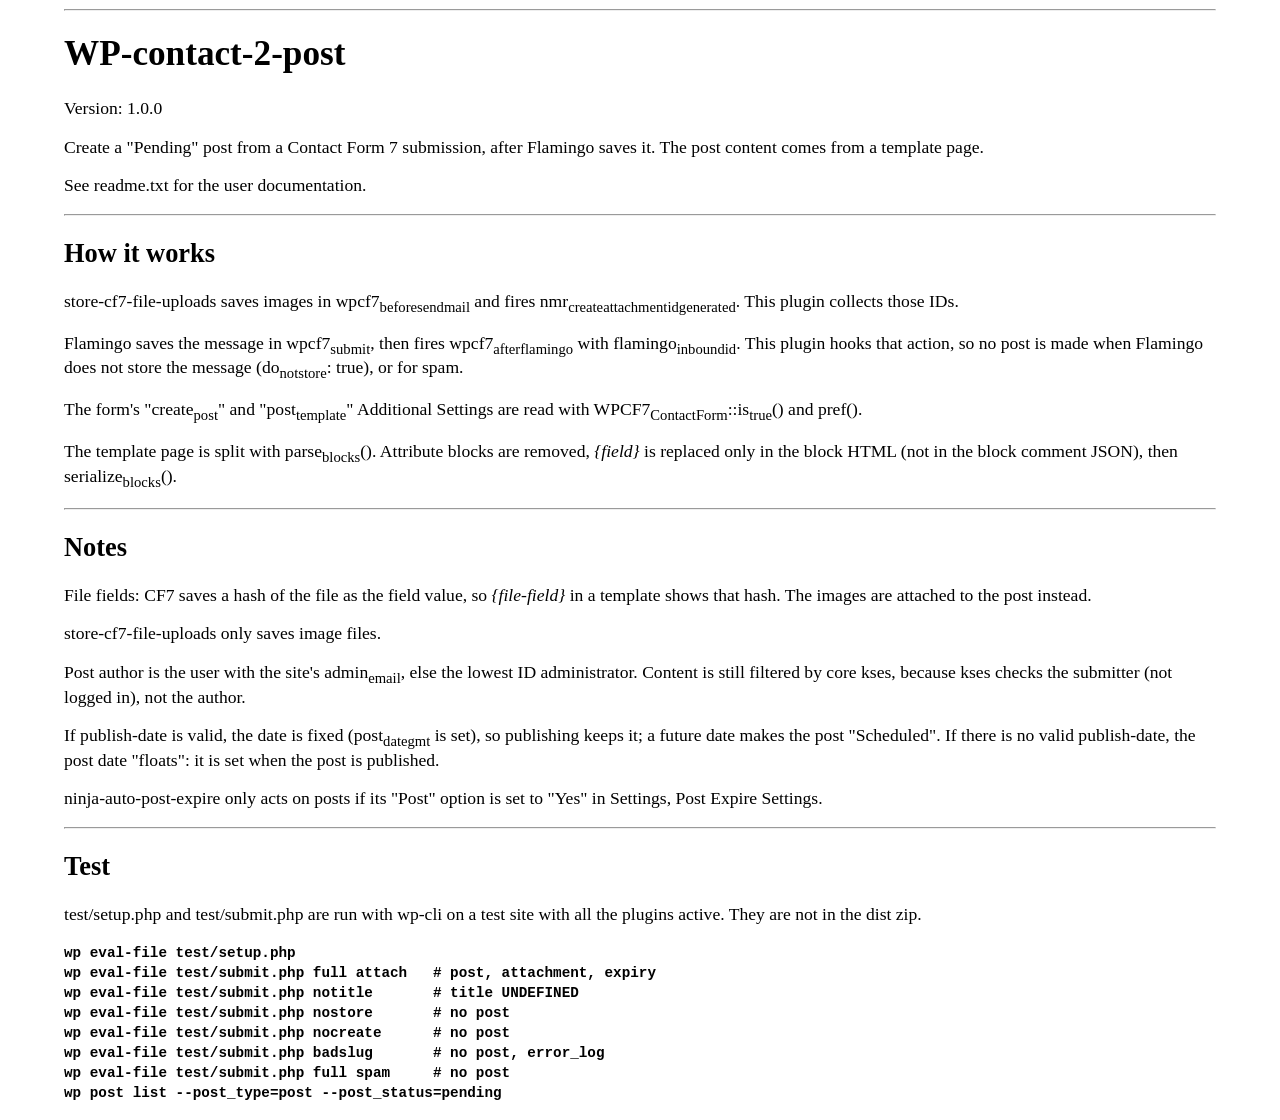
==== README.html @ 131827a5 "Updated" ====
<!DOCTYPE html>
<html xmlns="http://www.w3.org/1999/xhtml">
<head>
  <meta http-equiv="Content-Type"
        content="text/html; charset=utf-8" />
  <title>make-core</title>
  <style type="text/css">

  body {
    margin-left: 5%;
    margin-right: 5%;
    font-family: Times, serif;
    font-size: 110%;
  }

  h1, h2, h3, h4, h5, h6, p {
    font-family: Times, serif;
  }

  dt {
    font-weight: bold
  }

  pre {
    font-family: Courier New, monospace;
    font-size: 100%;
    font-weight: bold
  }

  ins {
    color: green;
  }

  del {
    color: red;
  }

  dt {
    font-weight: bold
  }

  p.red {
    color: red;
  }

  span.red {
    color: red;
  }

  div.red {
    color: red;
  }

  blockquote {
    margin-left: 5%;
    margin-right: 5%;
    font-family: Times, serif;
    font-style: italic;
    text-align: left;
    text-indent: 0px;
  }

  </style>
</head>
<body>
  <hr />
  <h1 id="wp-contact-2-post">WP-contact-2-post</h1>
  <p>Version: 1.0.0</p>
  <p>Create a "Pending" post from a Contact Form 7 submission, after Flamingo
  saves it. The post content comes from a template page.</p>
  <p>See readme.txt for the user documentation.</p>
  <hr />
  <h2 id="how-it-works">How it works</h2>
  <p>store-cf7-file-uploads saves images in wpcf7<sub>beforesendmail</sub>
  and fires nmr<sub>createattachmentidgenerated</sub>. This plugin collects
  those IDs.</p>
  <p>Flamingo saves the message in wpcf7<sub>submit</sub>, then fires
  wpcf7<sub>afterflamingo</sub> with flamingo<sub>inboundid</sub>. This
  plugin hooks that action, so no post is made when Flamingo does not store
  the message (do<sub>notstore</sub>: true), or for spam.</p>
  <p>The form's "create<sub>post</sub>" and "post<sub>template</sub>"
  Additional Settings are read with
  WPCF7<sub>ContactForm</sub>::is<sub>true</sub>() and pref().</p>
  <p>The template page is split with parse<sub>blocks</sub>(). Attribute
  blocks are removed, <cite>{field}</cite> is replaced only in the block HTML
  (not in the block comment JSON), then serialize<sub>blocks</sub>().</p>
  <hr />
  <h2 id="notes">Notes</h2>
  <p>File fields: CF7 saves a hash of the file as the field value, so
  <cite>{file-field}</cite> in a template shows that hash. The images are
  attached to the post instead.</p>
  <p>store-cf7-file-uploads only saves image files.</p>
  <p>Post author is the user with the site's admin<sub>email</sub>, else the
  lowest ID administrator. Content is still filtered by core kses, because
  kses checks the submitter (not logged in), not the author.</p>
  <p>If publish-date is valid, the date is fixed (post<sub>dategmt</sub> is
  set), so publishing keeps it; a future date makes the post "Scheduled". If
  there is no valid publish-date, the post date "floats": it is set when the
  post is published.</p>
  <p>ninja-auto-post-expire only acts on posts if its "Post" option is set to
  "Yes" in Settings, Post Expire Settings.</p>
  <hr />
  <h2 id="test">Test</h2>
  <p>test/setup.php and test/submit.php are run with wp-cli on a test site
  with all the plugins active. They are not in the dist zip.</p>
  <div class="sourceCode"
       id="cb1">
    <pre class="sourceCode bash"><code class="sourceCode bash"><span id=
    "cb1-1"><a href="#cb1-1"
   aria-hidden="true"></a><span class=
   "ex">wp</span> eval-file test/setup.php</span>
<span id="cb1-2"><a href="#cb1-2"
   aria-hidden="true"></a><span class=
   "ex">wp</span> eval-file test/submit.php full attach   # post, attachment, expiry</span>
<span id="cb1-3"><a href="#cb1-3"
   aria-hidden="true"></a><span class=
   "ex">wp</span> eval-file test/submit.php notitle       # title UNDEFINED</span>
<span id="cb1-4"><a href="#cb1-4"
   aria-hidden="true"></a><span class=
   "ex">wp</span> eval-file test/submit.php nostore       # no post</span>
<span id="cb1-5"><a href="#cb1-5"
   aria-hidden="true"></a><span class=
   "ex">wp</span> eval-file test/submit.php nocreate      # no post</span>
<span id="cb1-6"><a href="#cb1-6"
   aria-hidden="true"></a><span class=
   "ex">wp</span> eval-file test/submit.php badslug       # no post, error_log</span>
<span id="cb1-7"><a href="#cb1-7"
   aria-hidden="true"></a><span class=
   "ex">wp</span> eval-file test/submit.php full spam     # no post</span>
<span id="cb1-8"><a href="#cb1-8"
   aria-hidden="true"></a><span class=
   "ex">wp</span> post list --post_type=post --post_status=pending</span></code></pre>
  </div>
</body>
</html>
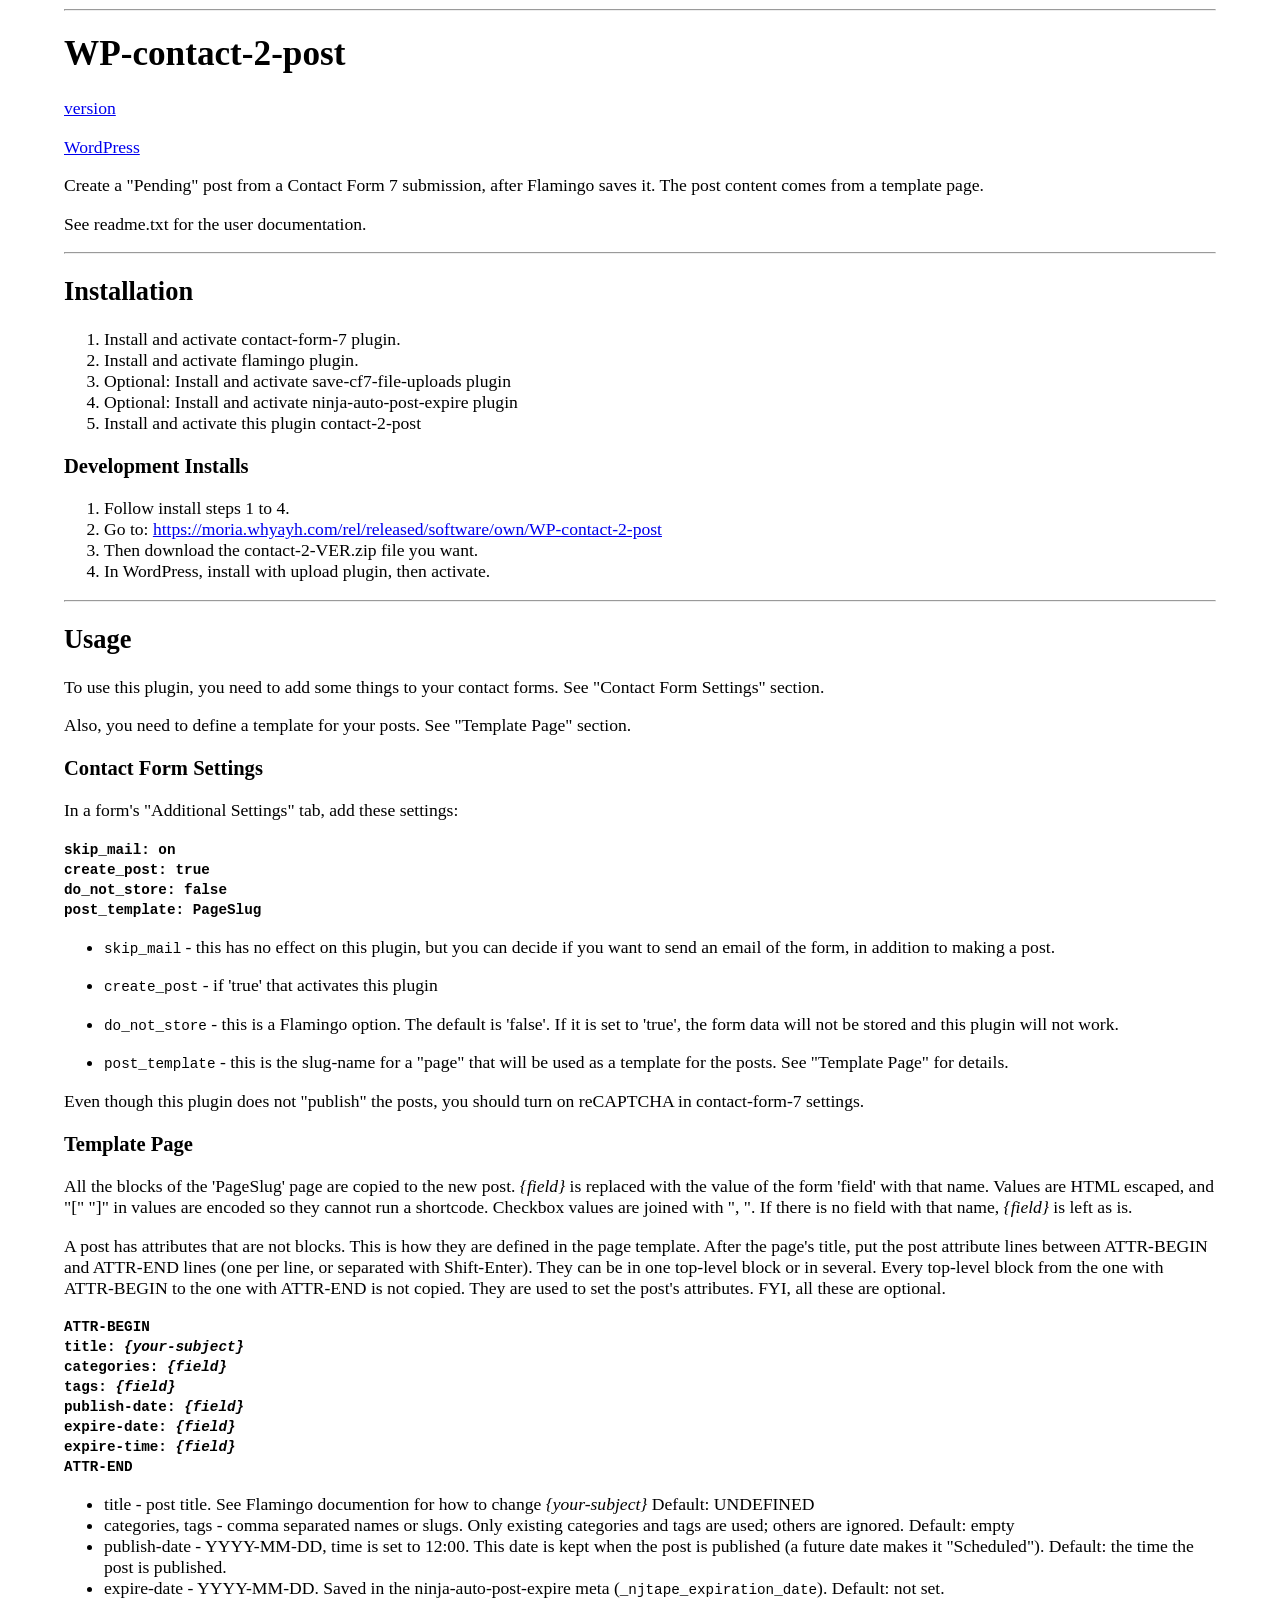
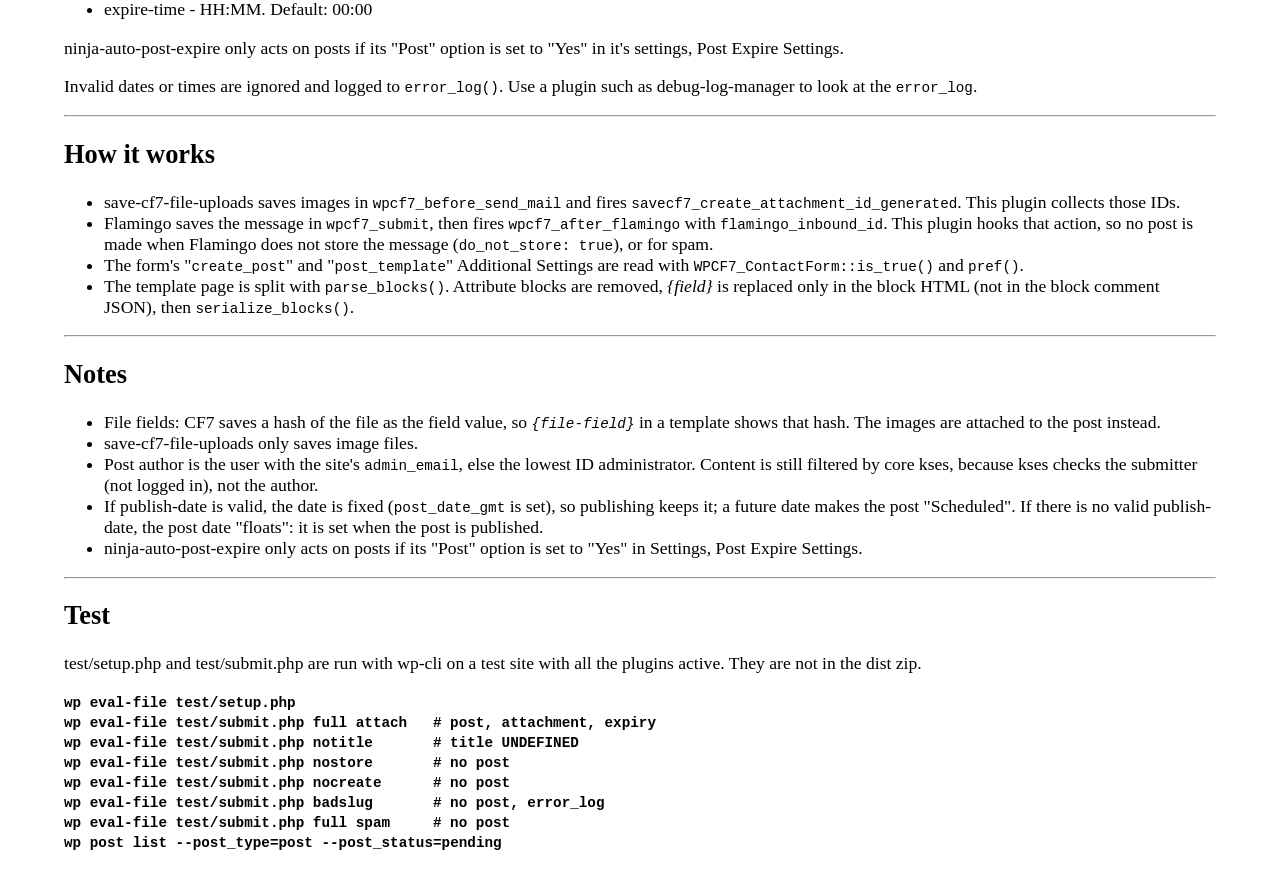
==== commit ff5ceaab: "Updated" ====
--- a/README.html
+++ b/README.html
@@ -65,71 +65,195 @@
 <body>
   <hr />
   <h1 id="wp-contact-2-post">WP-contact-2-post</h1>
-  <p>Version: 1.0.0</p>
+  <p><a href=
+  "https://img.shields.io/badge/version-1.0.1-orange.svg">version</a></p>
+  <p><a href=
+  "https://img.shields.io/badge/WordPress-Compatible-blue.svg">WordPress</a></p>
   <p>Create a "Pending" post from a Contact Form 7 submission, after Flamingo
   saves it. The post content comes from a template page.</p>
   <p>See readme.txt for the user documentation.</p>
   <hr />
+  <h2 id="installation">Installation</h2>
+  <ol>
+    <li>Install and activate contact-form-7 plugin.</li>
+    <li>Install and activate flamingo plugin.</li>
+    <li>Optional: Install and activate save-cf7-file-uploads plugin</li>
+    <li>Optional: Install and activate ninja-auto-post-expire plugin</li>
+    <li>Install and activate this plugin contact-2-post</li>
+  </ol>
+  <h3 id="development-installs">Development Installs</h3>
+  <ol>
+    <li>Follow install steps 1 to 4.</li>
+    <li>Go to: <a href=
+    "https://moria.whyayh.com/rel/released/software/own/WP-contact-2-post">https://moria.whyayh.com/rel/released/software/own/WP-contact-2-post</a>
+    </li>
+    <li>Then download the contact-2-VER.zip file you want.</li>
+    <li>In WordPress, install with upload plugin, then activate.</li>
+  </ol>
+  <hr />
+  <h2 id="usage">Usage</h2>
+  <p>To use this plugin, you need to add some things to your contact forms.
+  See "Contact Form Settings" section.</p>
+  <p>Also, you need to define a template for your posts. See "Template Page"
+  section.</p>
+  <h3 id="contact-form-settings">Contact Form Settings</h3>
+  <p>In a form's "Additional Settings" tab, add these settings:</p>
+  <pre class="example"><code>skip_mail: on
+create_post: true
+do_not_store: false
+post_template: PageSlug
+</code></pre>
+  <ul>
+    <li>
+      <p><code class="verbatim">skip_mail</code> - this has no effect on this
+      plugin, but you can decide if you want to send an email of the form, in
+      addition to making a post.</p>
+    </li>
+    <li>
+      <p><code class="verbatim">create_post</code> - if 'true' that activates
+      this plugin</p>
+    </li>
+    <li>
+      <p><code class="verbatim">do_not_store</code> - this is a Flamingo
+      option. The default is 'false'. If it is set to 'true', the form data
+      will not be stored and this plugin will not work.</p>
+    </li>
+    <li>
+      <p><code class="verbatim">post_template</code> - this is the slug-name
+      for a "page" that will be used as a template for the posts. See
+      "Template Page" for details.</p>
+    </li>
+  </ul>
+  <p>Even though this plugin does not "publish" the posts, you should turn on
+  reCAPTCHA in contact-form-7 settings.</p>
+  <h3 id="template-page">Template Page</h3>
+  <p>All the blocks of the 'PageSlug' page are copied to the new post.
+  <cite>{field}</cite> is replaced with the value of the form 'field' with
+  that name. Values are HTML escaped, and "[" "]" in values are encoded so
+  they cannot run a shortcode. Checkbox values are joined with ", ". If there
+  is no field with that name, <cite>{field}</cite> is left as is.</p>
+  <p>A post has attributes that are not blocks. This is how they are defined
+  in the page template. After the page's title, put the post attribute lines
+  between ATTR-BEGIN and ATTR-END lines (one per line, or separated with
+  Shift-Enter). They can be in one top-level block or in several. Every
+  top-level block from the one with ATTR-BEGIN to the one with ATTR-END is
+  not copied. They are used to set the post's attributes. FYI, all these are
+  optional.</p>
+  <pre class="example"><code>ATTR-BEGIN
+title: <cite>{your-subject}</cite>
+categories: <cite>{field}</cite>
+tags: <cite>{field}</cite>
+publish-date: <cite>{field}</cite>
+expire-date: <cite>{field}</cite>
+expire-time: <cite>{field}</cite>
+ATTR-END
+</code></pre>
+  <ul>
+    <li>title - post title. See Flamingo documention for how to change
+    <cite>{your-subject}</cite> Default: UNDEFINED</li>
+    <li>categories, tags - comma separated names or slugs. Only existing
+    categories and tags are used; others are ignored. Default: empty</li>
+    <li>publish-date - YYYY-MM-DD, time is set to 12:00. This date is kept
+    when the post is published (a future date makes it "Scheduled"). Default:
+    the time the post is published.</li>
+    <li>expire-date - YYYY-MM-DD. Saved in the ninja-auto-post-expire meta
+    (<code class="verbatim">_njtape_expiration_date</code>). Default: not
+    set.</li>
+    <li>expire-time - HH:MM. Default: 00:00</li>
+  </ul>
+  <p>ninja-auto-post-expire only acts on posts if its "Post" option is set to
+  "Yes" in it's settings, Post Expire Settings.</p>
+  <p>Invalid dates or times are ignored and logged to <code class=
+  "verbatim">error_log()</code>. Use a plugin such as debug-log-manager to
+  look at the <code class="verbatim">error_log</code>.</p>
+  <hr />
   <h2 id="how-it-works">How it works</h2>
-  <p>store-cf7-file-uploads saves images in wpcf7<sub>beforesendmail</sub>
-  and fires nmr<sub>createattachmentidgenerated</sub>. This plugin collects
-  those IDs.</p>
-  <p>Flamingo saves the message in wpcf7<sub>submit</sub>, then fires
-  wpcf7<sub>afterflamingo</sub> with flamingo<sub>inboundid</sub>. This
-  plugin hooks that action, so no post is made when Flamingo does not store
-  the message (do<sub>notstore</sub>: true), or for spam.</p>
-  <p>The form's "create<sub>post</sub>" and "post<sub>template</sub>"
-  Additional Settings are read with
-  WPCF7<sub>ContactForm</sub>::is<sub>true</sub>() and pref().</p>
-  <p>The template page is split with parse<sub>blocks</sub>(). Attribute
-  blocks are removed, <cite>{field}</cite> is replaced only in the block HTML
-  (not in the block comment JSON), then serialize<sub>blocks</sub>().</p>
+  <ul>
+    <li>save-cf7-file-uploads saves images in <code class=
+    "verbatim">wpcf7_before_send_mail</code> and fires <code class=
+    "verbatim">savecf7_create_attachment_id_generated</code>. This plugin
+    collects those IDs.</li>
+    <li>Flamingo saves the message in <code class=
+    "verbatim">wpcf7_submit</code>, then fires <code class=
+    "verbatim">wpcf7_after_flamingo</code> with <code class=
+    "verbatim">flamingo_inbound_id</code>. This plugin hooks that action, so
+    no post is made when Flamingo does not store the message (<code class=
+    "verbatim">do_not_store: true</code>), or for spam.</li>
+    <li>The form's "<code class="verbatim">create_post</code>" and
+    "<code class="verbatim">post_template</code>" Additional Settings are
+    read with <code class="verbatim">WPCF7_ContactForm::is_true()</code> and
+    <code class="verbatim">pref()</code>.</li>
+    <li>The template page is split with <code class=
+    "verbatim">parse_blocks()</code>. Attribute blocks are removed,
+    <cite>{field}</cite> is replaced only in the block HTML (not in the block
+    comment JSON), then <code class=
+    "verbatim">serialize_blocks()</code>.</li>
+  </ul>
   <hr />
   <h2 id="notes">Notes</h2>
-  <p>File fields: CF7 saves a hash of the file as the field value, so
-  <cite>{file-field}</cite> in a template shows that hash. The images are
-  attached to the post instead.</p>
-  <p>store-cf7-file-uploads only saves image files.</p>
-  <p>Post author is the user with the site's admin<sub>email</sub>, else the
-  lowest ID administrator. Content is still filtered by core kses, because
-  kses checks the submitter (not logged in), not the author.</p>
-  <p>If publish-date is valid, the date is fixed (post<sub>dategmt</sub> is
-  set), so publishing keeps it; a future date makes the post "Scheduled". If
-  there is no valid publish-date, the post date "floats": it is set when the
-  post is published.</p>
-  <p>ninja-auto-post-expire only acts on posts if its "Post" option is set to
-  "Yes" in Settings, Post Expire Settings.</p>
+  <ul>
+    <li>File fields: CF7 saves a hash of the file as the field value, so
+    <code class="verbatim"><cite>{file-field}</cite></code> in a template
+    shows that hash. The images are attached to the post instead.</li>
+    <li>save-cf7-file-uploads only saves image files.</li>
+    <li>Post author is the user with the site's <code class=
+    "verbatim">admin_email</code>, else the lowest ID administrator. Content
+    is still filtered by core kses, because kses checks the submitter (not
+    logged in), not the author.</li>
+    <li>If publish-date is valid, the date is fixed (<code class=
+    "verbatim">post_date_gmt</code> is set), so publishing keeps it; a future
+    date makes the post "Scheduled". If there is no valid publish-date, the
+    post date "floats": it is set when the post is published.</li>
+    <li>ninja-auto-post-expire only acts on posts if its "Post" option is set
+    to "Yes" in Settings, Post Expire Settings.</li>
+  </ul>
   <hr />
   <h2 id="test">Test</h2>
   <p>test/setup.php and test/submit.php are run with wp-cli on a test site
   with all the plugins active. They are not in the dist zip.</p>
   <div class="sourceCode"
-       id="cb1">
+       id="cb3">
     <pre class="sourceCode bash"><code class="sourceCode bash"><span id=
-    "cb1-1"><a href="#cb1-1"
-   aria-hidden="true"></a><span class=
+    "cb3-1"><a href="#cb3-1"
+   aria-hidden="true"
+   tabindex="-1"></a><span class=
    "ex">wp</span> eval-file test/setup.php</span>
-<span id="cb1-2"><a href="#cb1-2"
-   aria-hidden="true"></a><span class=
-   "ex">wp</span> eval-file test/submit.php full attach   # post, attachment, expiry</span>
-<span id="cb1-3"><a href="#cb1-3"
-   aria-hidden="true"></a><span class=
-   "ex">wp</span> eval-file test/submit.php notitle       # title UNDEFINED</span>
-<span id="cb1-4"><a href="#cb1-4"
-   aria-hidden="true"></a><span class=
-   "ex">wp</span> eval-file test/submit.php nostore       # no post</span>
-<span id="cb1-5"><a href="#cb1-5"
-   aria-hidden="true"></a><span class=
-   "ex">wp</span> eval-file test/submit.php nocreate      # no post</span>
-<span id="cb1-6"><a href="#cb1-6"
-   aria-hidden="true"></a><span class=
-   "ex">wp</span> eval-file test/submit.php badslug       # no post, error_log</span>
-<span id="cb1-7"><a href="#cb1-7"
-   aria-hidden="true"></a><span class=
-   "ex">wp</span> eval-file test/submit.php full spam     # no post</span>
-<span id="cb1-8"><a href="#cb1-8"
-   aria-hidden="true"></a><span class=
-   "ex">wp</span> post list --post_type=post --post_status=pending</span></code></pre>
+<span id="cb3-2"><a href="#cb3-2"
+   aria-hidden="true"
+   tabindex="-1"></a><span class=
+   "ex">wp</span> eval-file test/submit.php full attach   <span class=
+   "co"># post, attachment, expiry</span></span>
+<span id="cb3-3"><a href="#cb3-3"
+   aria-hidden="true"
+   tabindex="-1"></a><span class=
+   "ex">wp</span> eval-file test/submit.php notitle       <span class=
+   "co"># title UNDEFINED</span></span>
+<span id="cb3-4"><a href="#cb3-4"
+   aria-hidden="true"
+   tabindex="-1"></a><span class=
+   "ex">wp</span> eval-file test/submit.php nostore       <span class=
+   "co"># no post</span></span>
+<span id="cb3-5"><a href="#cb3-5"
+   aria-hidden="true"
+   tabindex="-1"></a><span class=
+   "ex">wp</span> eval-file test/submit.php nocreate      <span class=
+   "co"># no post</span></span>
+<span id="cb3-6"><a href="#cb3-6"
+   aria-hidden="true"
+   tabindex="-1"></a><span class=
+   "ex">wp</span> eval-file test/submit.php badslug       <span class=
+   "co"># no post, error_log</span></span>
+<span id="cb3-7"><a href="#cb3-7"
+   aria-hidden="true"
+   tabindex="-1"></a><span class=
+   "ex">wp</span> eval-file test/submit.php full spam     <span class=
+   "co"># no post</span></span>
+<span id="cb3-8"><a href="#cb3-8"
+   aria-hidden="true"
+   tabindex="-1"></a><span class="ex">wp</span> post list <span class=
+   "at">--post_type</span><span class="op">=</span>post <span class=
+   "at">--post_status</span><span class=
+   "op">=</span>pending</span></code></pre>
   </div>
 </body>
 </html>
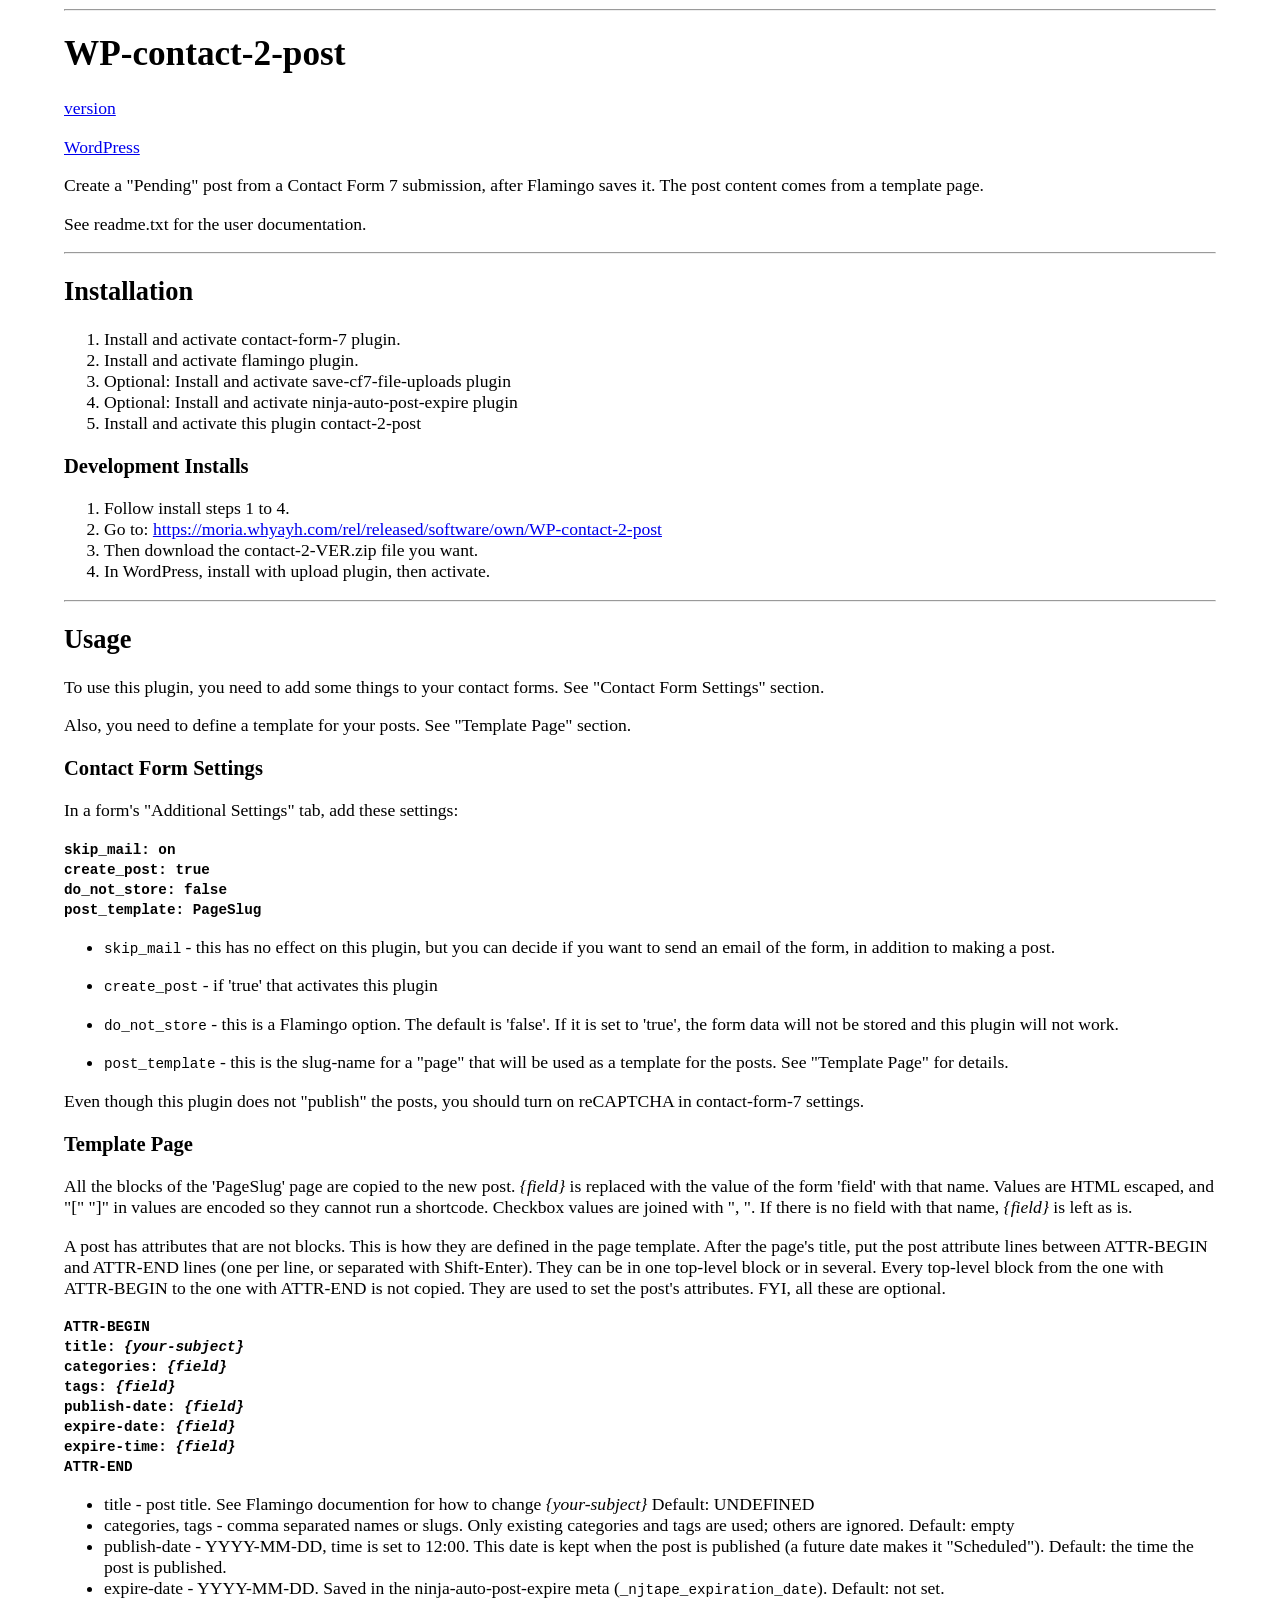
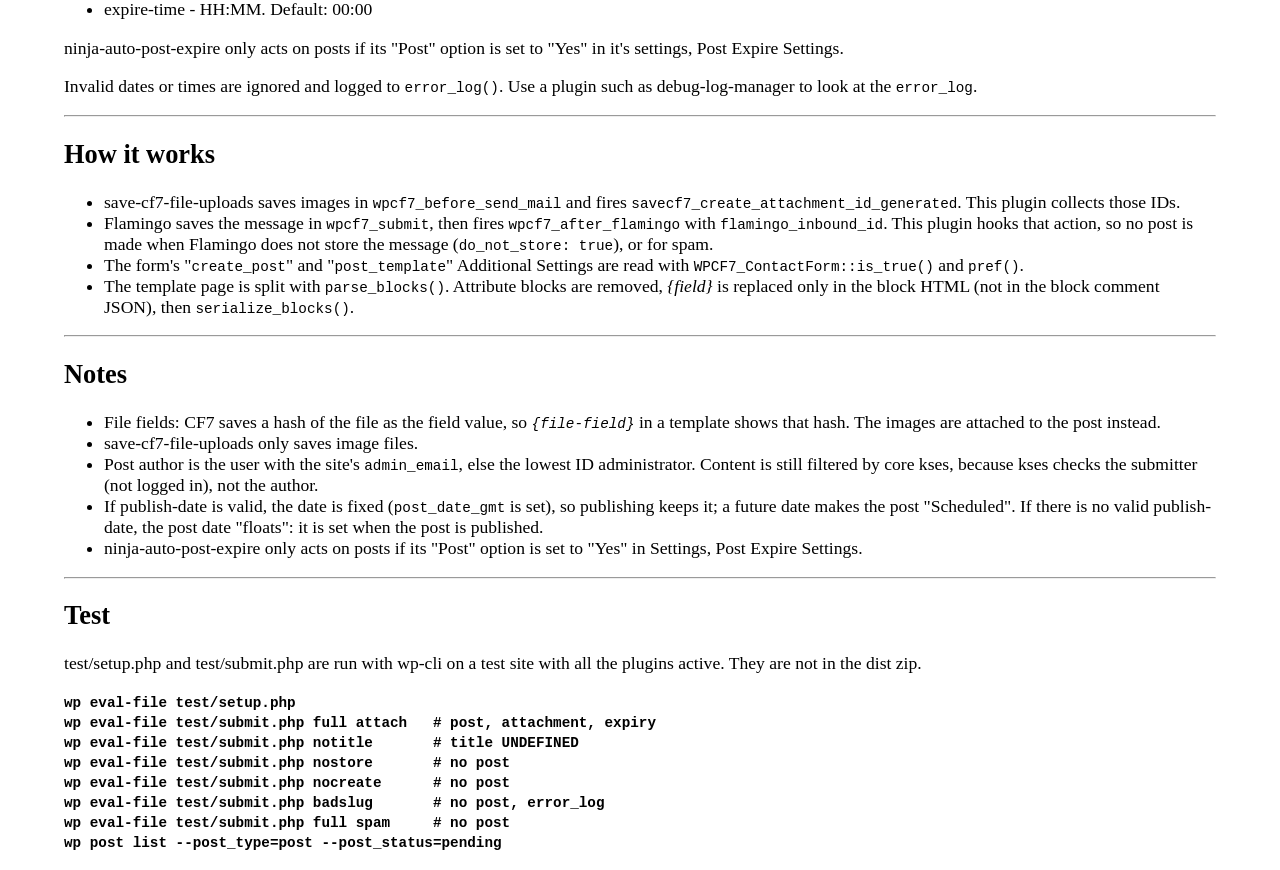
==== commit 0e9d60d8: "Updated" ====
--- a/README.html
+++ b/README.html
@@ -105,23 +105,22 @@
 </code></pre>
   <ul>
     <li>
-      <p><code class="verbatim">skip_mail</code> - this has no effect on this
-      plugin, but you can decide if you want to send an email of the form, in
-      addition to making a post.</p>
-    </li>
-    <li>
-      <p><code class="verbatim">create_post</code> - if 'true' that activates
-      this plugin</p>
-    </li>
-    <li>
-      <p><code class="verbatim">do_not_store</code> - this is a Flamingo
-      option. The default is 'false'. If it is set to 'true', the form data
-      will not be stored and this plugin will not work.</p>
-    </li>
-    <li>
-      <p><code class="verbatim">post_template</code> - this is the slug-name
-      for a "page" that will be used as a template for the posts. See
-      "Template Page" for details.</p>
+      <p><code>skip_mail</code> - this has no effect on this plugin, but you
+      can decide if you want to send an email of the form, in addition to
+      making a post.</p>
+    </li>
+    <li>
+      <p><code>create_post</code> - if 'true' that activates this plugin</p>
+    </li>
+    <li>
+      <p><code>do_not_store</code> - this is a Flamingo option. The default
+      is 'false'. If it is set to 'true', the form data will not be stored
+      and this plugin will not work.</p>
+    </li>
+    <li>
+      <p><code>post_template</code> - this is the slug-name for a "page" that
+      will be used as a template for the posts. See "Template Page" for
+      details.</p>
     </li>
   </ul>
   <p>Even though this plugin does not "publish" the posts, you should turn on
@@ -157,51 +156,45 @@
     when the post is published (a future date makes it "Scheduled"). Default:
     the time the post is published.</li>
     <li>expire-date - YYYY-MM-DD. Saved in the ninja-auto-post-expire meta
-    (<code class="verbatim">_njtape_expiration_date</code>). Default: not
-    set.</li>
+    (<code>_njtape_expiration_date</code>). Default: not set.</li>
     <li>expire-time - HH:MM. Default: 00:00</li>
   </ul>
   <p>ninja-auto-post-expire only acts on posts if its "Post" option is set to
   "Yes" in it's settings, Post Expire Settings.</p>
-  <p>Invalid dates or times are ignored and logged to <code class=
-  "verbatim">error_log()</code>. Use a plugin such as debug-log-manager to
-  look at the <code class="verbatim">error_log</code>.</p>
+  <p>Invalid dates or times are ignored and logged to
+  <code>error_log()</code>. Use a plugin such as debug-log-manager to look at
+  the <code>error_log</code>.</p>
   <hr />
   <h2 id="how-it-works">How it works</h2>
   <ul>
-    <li>save-cf7-file-uploads saves images in <code class=
-    "verbatim">wpcf7_before_send_mail</code> and fires <code class=
-    "verbatim">savecf7_create_attachment_id_generated</code>. This plugin
-    collects those IDs.</li>
-    <li>Flamingo saves the message in <code class=
-    "verbatim">wpcf7_submit</code>, then fires <code class=
-    "verbatim">wpcf7_after_flamingo</code> with <code class=
-    "verbatim">flamingo_inbound_id</code>. This plugin hooks that action, so
-    no post is made when Flamingo does not store the message (<code class=
-    "verbatim">do_not_store: true</code>), or for spam.</li>
-    <li>The form's "<code class="verbatim">create_post</code>" and
-    "<code class="verbatim">post_template</code>" Additional Settings are
-    read with <code class="verbatim">WPCF7_ContactForm::is_true()</code> and
-    <code class="verbatim">pref()</code>.</li>
-    <li>The template page is split with <code class=
-    "verbatim">parse_blocks()</code>. Attribute blocks are removed,
-    <cite>{field}</cite> is replaced only in the block HTML (not in the block
-    comment JSON), then <code class=
-    "verbatim">serialize_blocks()</code>.</li>
+    <li>save-cf7-file-uploads saves images in
+    <code>wpcf7_before_send_mail</code> and fires
+    <code>savecf7_create_attachment_id_generated</code>. This plugin collects
+    those IDs.</li>
+    <li>Flamingo saves the message in <code>wpcf7_submit</code>, then fires
+    <code>wpcf7_after_flamingo</code> with <code>flamingo_inbound_id</code>.
+    This plugin hooks that action, so no post is made when Flamingo does not
+    store the message (<code>do_not_store: true</code>), or for spam.</li>
+    <li>The form's "<code>create_post</code>" and
+    "<code>post_template</code>" Additional Settings are read with
+    <code>WPCF7_ContactForm::is_true()</code> and <code>pref()</code>.</li>
+    <li>The template page is split with <code>parse_blocks()</code>.
+    Attribute blocks are removed, <cite>{field}</cite> is replaced only in
+    the block HTML (not in the block comment JSON), then
+    <code>serialize_blocks()</code>.</li>
   </ul>
   <hr />
   <h2 id="notes">Notes</h2>
   <ul>
     <li>File fields: CF7 saves a hash of the file as the field value, so
-    <code class="verbatim"><cite>{file-field}</cite></code> in a template
-    shows that hash. The images are attached to the post instead.</li>
+    <code><cite>{file-field}</cite></code> in a template shows that hash. The
+    images are attached to the post instead.</li>
     <li>save-cf7-file-uploads only saves image files.</li>
-    <li>Post author is the user with the site's <code class=
-    "verbatim">admin_email</code>, else the lowest ID administrator. Content
-    is still filtered by core kses, because kses checks the submitter (not
-    logged in), not the author.</li>
-    <li>If publish-date is valid, the date is fixed (<code class=
-    "verbatim">post_date_gmt</code> is set), so publishing keeps it; a future
+    <li>Post author is the user with the site's <code>admin_email</code>,
+    else the lowest ID administrator. Content is still filtered by core kses,
+    because kses checks the submitter (not logged in), not the author.</li>
+    <li>If publish-date is valid, the date is fixed
+    (<code>post_date_gmt</code> is set), so publishing keeps it; a future
     date makes the post "Scheduled". If there is no valid publish-date, the
     post date "floats": it is set when the post is published.</li>
     <li>ninja-auto-post-expire only acts on posts if its "Post" option is set
@@ -215,45 +208,29 @@
        id="cb3">
     <pre class="sourceCode bash"><code class="sourceCode bash"><span id=
     "cb3-1"><a href="#cb3-1"
-   aria-hidden="true"
-   tabindex="-1"></a><span class=
+   aria-hidden="true"></a><span class=
    "ex">wp</span> eval-file test/setup.php</span>
 <span id="cb3-2"><a href="#cb3-2"
-   aria-hidden="true"
-   tabindex="-1"></a><span class=
-   "ex">wp</span> eval-file test/submit.php full attach   <span class=
-   "co"># post, attachment, expiry</span></span>
+   aria-hidden="true"></a><span class=
+   "ex">wp</span> eval-file test/submit.php full attach   # post, attachment, expiry</span>
 <span id="cb3-3"><a href="#cb3-3"
-   aria-hidden="true"
-   tabindex="-1"></a><span class=
-   "ex">wp</span> eval-file test/submit.php notitle       <span class=
-   "co"># title UNDEFINED</span></span>
+   aria-hidden="true"></a><span class=
+   "ex">wp</span> eval-file test/submit.php notitle       # title UNDEFINED</span>
 <span id="cb3-4"><a href="#cb3-4"
-   aria-hidden="true"
-   tabindex="-1"></a><span class=
-   "ex">wp</span> eval-file test/submit.php nostore       <span class=
-   "co"># no post</span></span>
+   aria-hidden="true"></a><span class=
+   "ex">wp</span> eval-file test/submit.php nostore       # no post</span>
 <span id="cb3-5"><a href="#cb3-5"
-   aria-hidden="true"
-   tabindex="-1"></a><span class=
-   "ex">wp</span> eval-file test/submit.php nocreate      <span class=
-   "co"># no post</span></span>
+   aria-hidden="true"></a><span class=
+   "ex">wp</span> eval-file test/submit.php nocreate      # no post</span>
 <span id="cb3-6"><a href="#cb3-6"
-   aria-hidden="true"
-   tabindex="-1"></a><span class=
-   "ex">wp</span> eval-file test/submit.php badslug       <span class=
-   "co"># no post, error_log</span></span>
+   aria-hidden="true"></a><span class=
+   "ex">wp</span> eval-file test/submit.php badslug       # no post, error_log</span>
 <span id="cb3-7"><a href="#cb3-7"
-   aria-hidden="true"
-   tabindex="-1"></a><span class=
-   "ex">wp</span> eval-file test/submit.php full spam     <span class=
-   "co"># no post</span></span>
+   aria-hidden="true"></a><span class=
+   "ex">wp</span> eval-file test/submit.php full spam     # no post</span>
 <span id="cb3-8"><a href="#cb3-8"
-   aria-hidden="true"
-   tabindex="-1"></a><span class="ex">wp</span> post list <span class=
-   "at">--post_type</span><span class="op">=</span>post <span class=
-   "at">--post_status</span><span class=
-   "op">=</span>pending</span></code></pre>
+   aria-hidden="true"></a><span class=
+   "ex">wp</span> post list --post_type=post --post_status=pending</span></code></pre>
   </div>
 </body>
 </html>
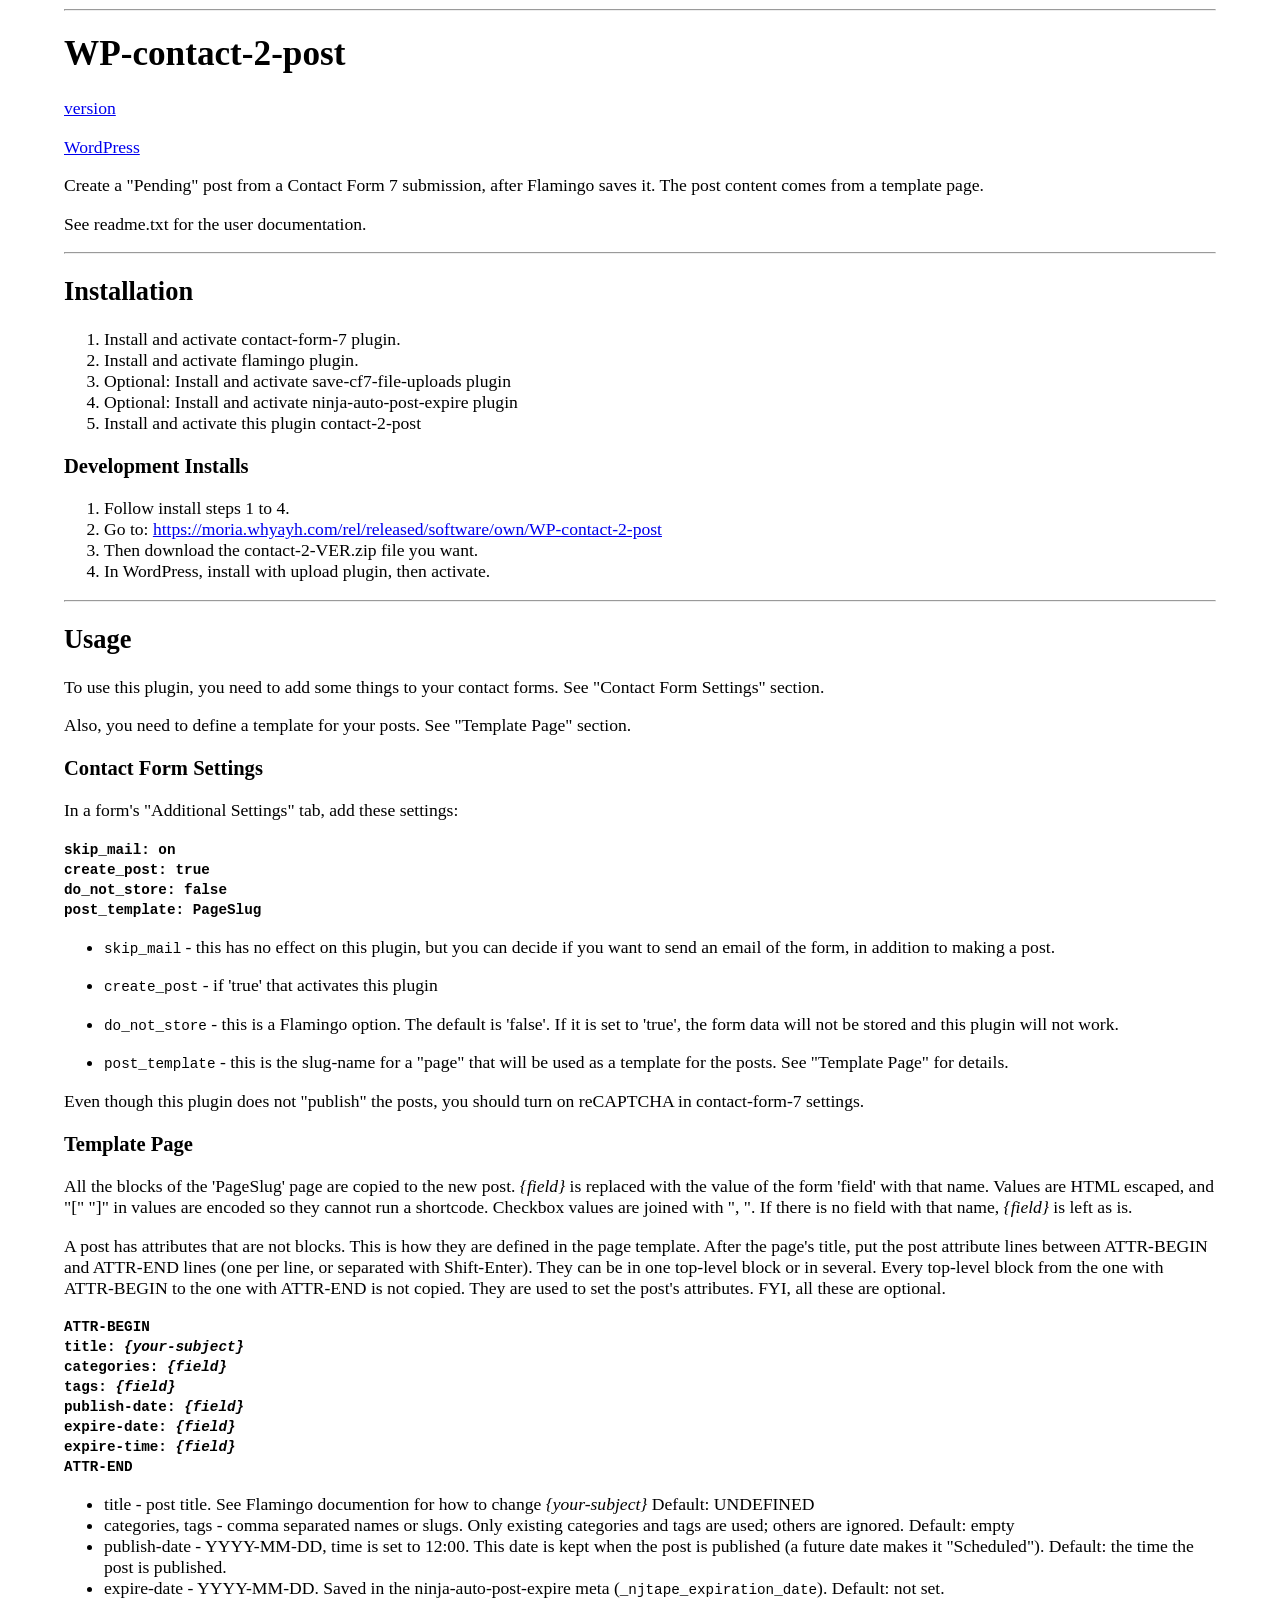
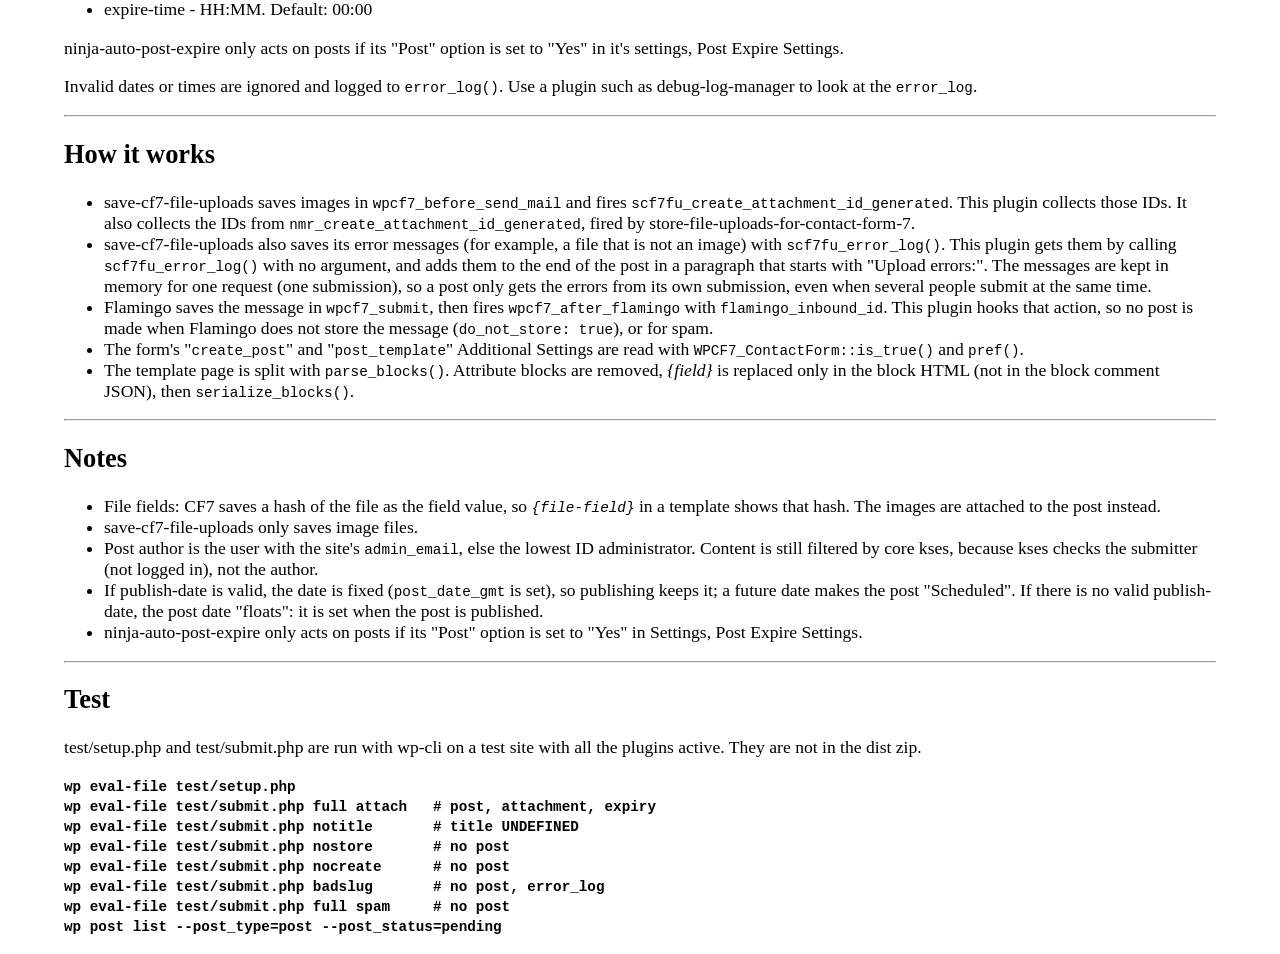
==== commit 945c000f: "Updated" ====
--- a/README.html
+++ b/README.html
@@ -66,7 +66,7 @@
   <hr />
   <h1 id="wp-contact-2-post">WP-contact-2-post</h1>
   <p><a href=
-  "https://img.shields.io/badge/version-1.0.1-orange.svg">version</a></p>
+  "https://img.shields.io/badge/version-1.1.0-orange.svg">version</a></p>
   <p><a href=
   "https://img.shields.io/badge/WordPress-Compatible-blue.svg">WordPress</a></p>
   <p>Create a "Pending" post from a Contact Form 7 submission, after Flamingo
@@ -169,8 +169,17 @@
   <ul>
     <li>save-cf7-file-uploads saves images in
     <code>wpcf7_before_send_mail</code> and fires
-    <code>savecf7_create_attachment_id_generated</code>. This plugin collects
-    those IDs.</li>
+    <code>scf7fu_create_attachment_id_generated</code>. This plugin collects
+    those IDs. It also collects the IDs from
+    <code>nmr_create_attachment_id_generated</code>, fired by
+    store-file-uploads-for-contact-form-7.</li>
+    <li>save-cf7-file-uploads also saves its error messages (for example, a
+    file that is not an image) with <code>scf7fu_error_log()</code>. This
+    plugin gets them by calling <code>scf7fu_error_log()</code> with no
+    argument, and adds them to the end of the post in a paragraph that starts
+    with "Upload errors:". The messages are kept in memory for one request
+    (one submission), so a post only gets the errors from its own submission,
+    even when several people submit at the same time.</li>
     <li>Flamingo saves the message in <code>wpcf7_submit</code>, then fires
     <code>wpcf7_after_flamingo</code> with <code>flamingo_inbound_id</code>.
     This plugin hooks that action, so no post is made when Flamingo does not
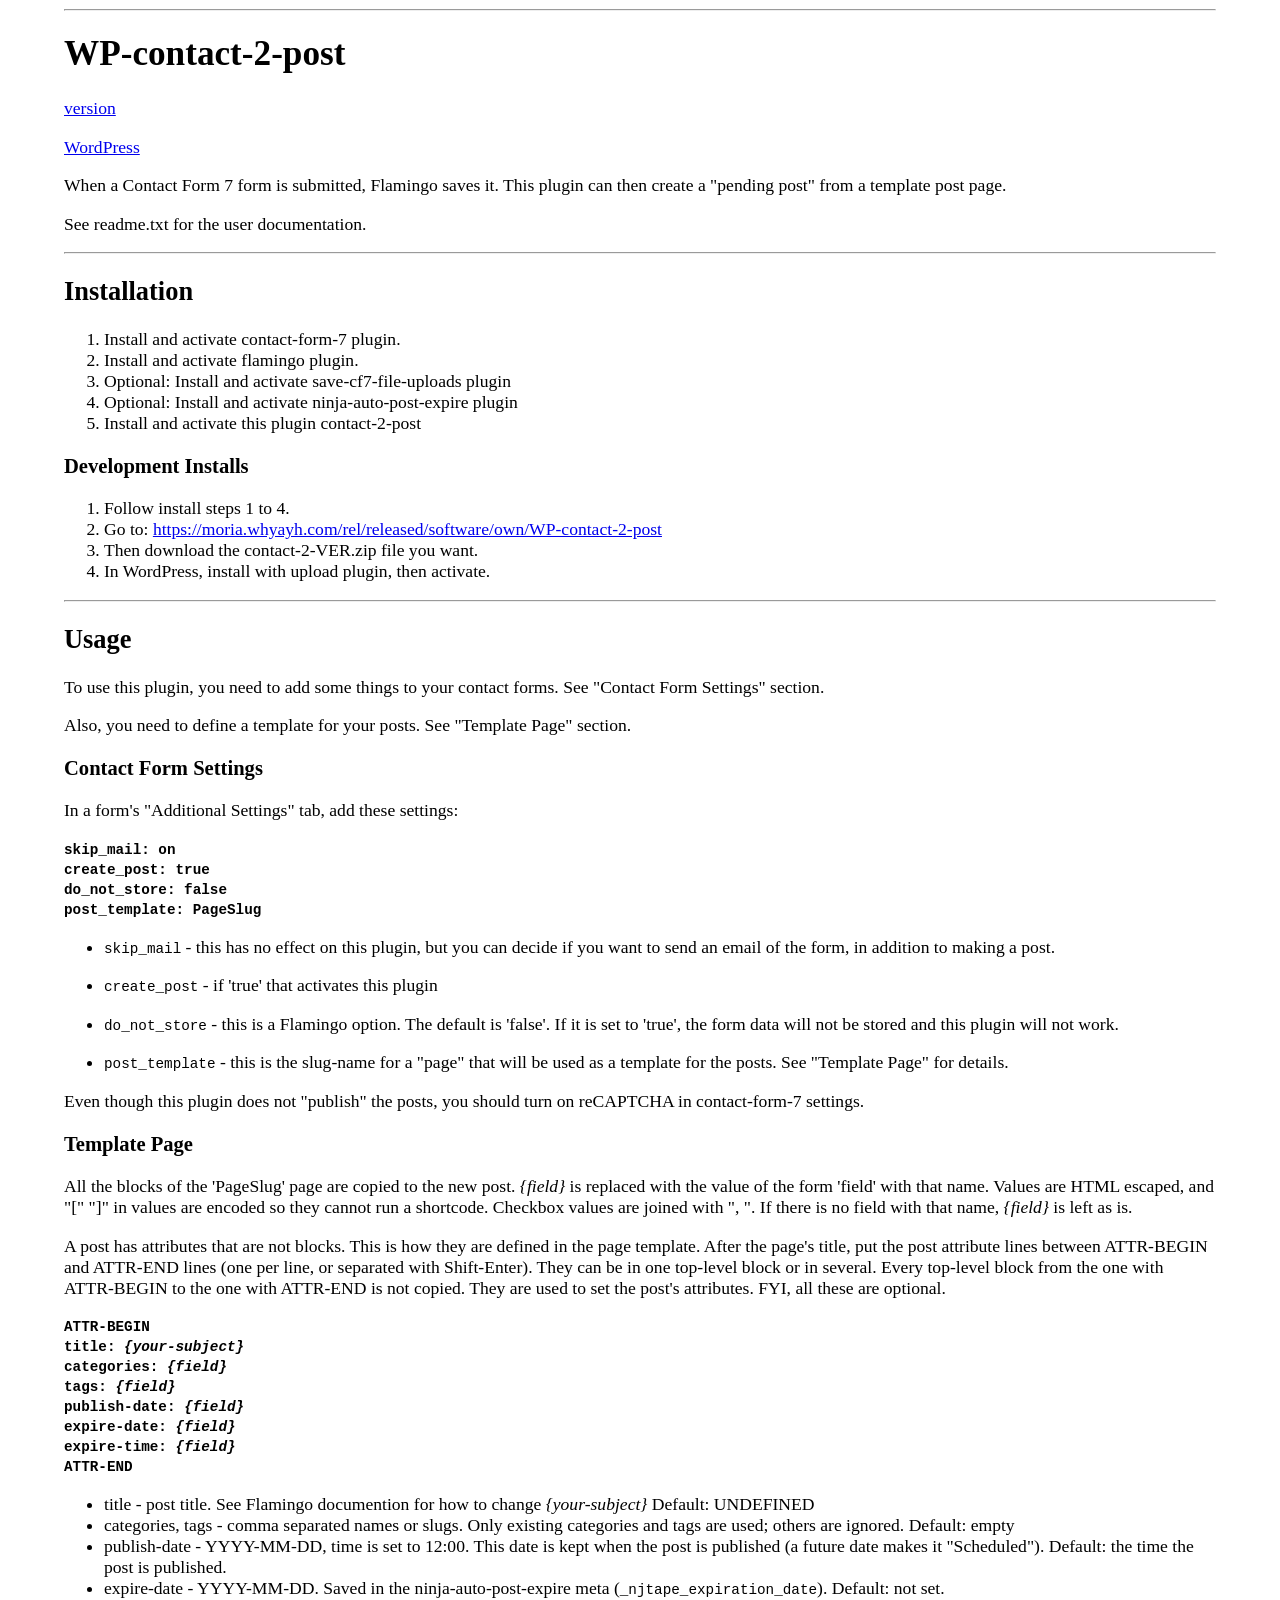
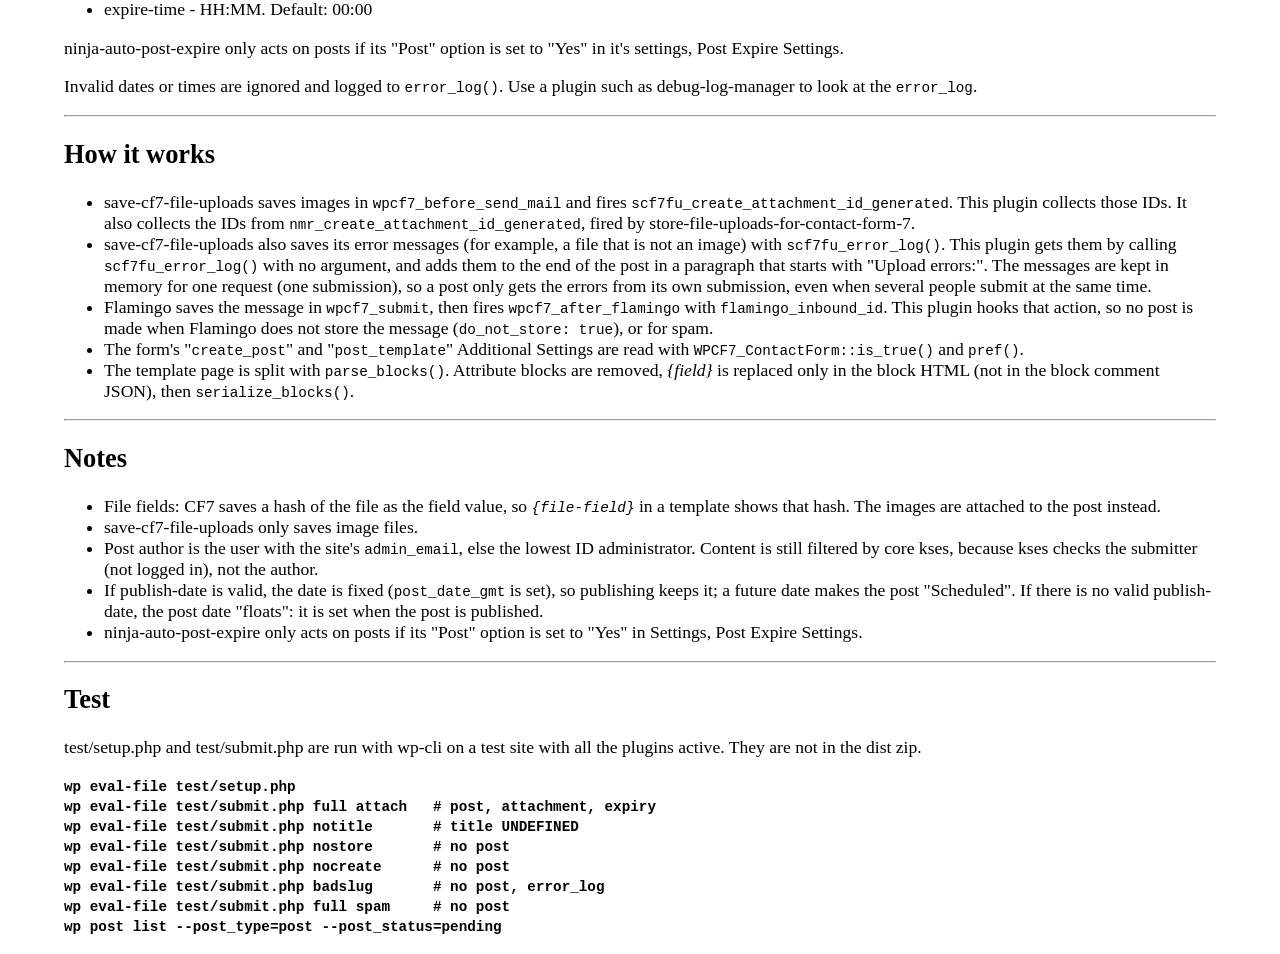
==== commit 08cc109a: "Fix readme.txt" ====
--- a/README.html
+++ b/README.html
@@ -69,8 +69,8 @@
   "https://img.shields.io/badge/version-1.1.0-orange.svg">version</a></p>
   <p><a href=
   "https://img.shields.io/badge/WordPress-Compatible-blue.svg">WordPress</a></p>
-  <p>Create a "Pending" post from a Contact Form 7 submission, after Flamingo
-  saves it. The post content comes from a template page.</p>
+  <p>When a Contact Form 7 form is submitted, Flamingo saves it. This plugin
+  can then create a "pending post" from a template post page.</p>
   <p>See readme.txt for the user documentation.</p>
   <hr />
   <h2 id="installation">Installation</h2>
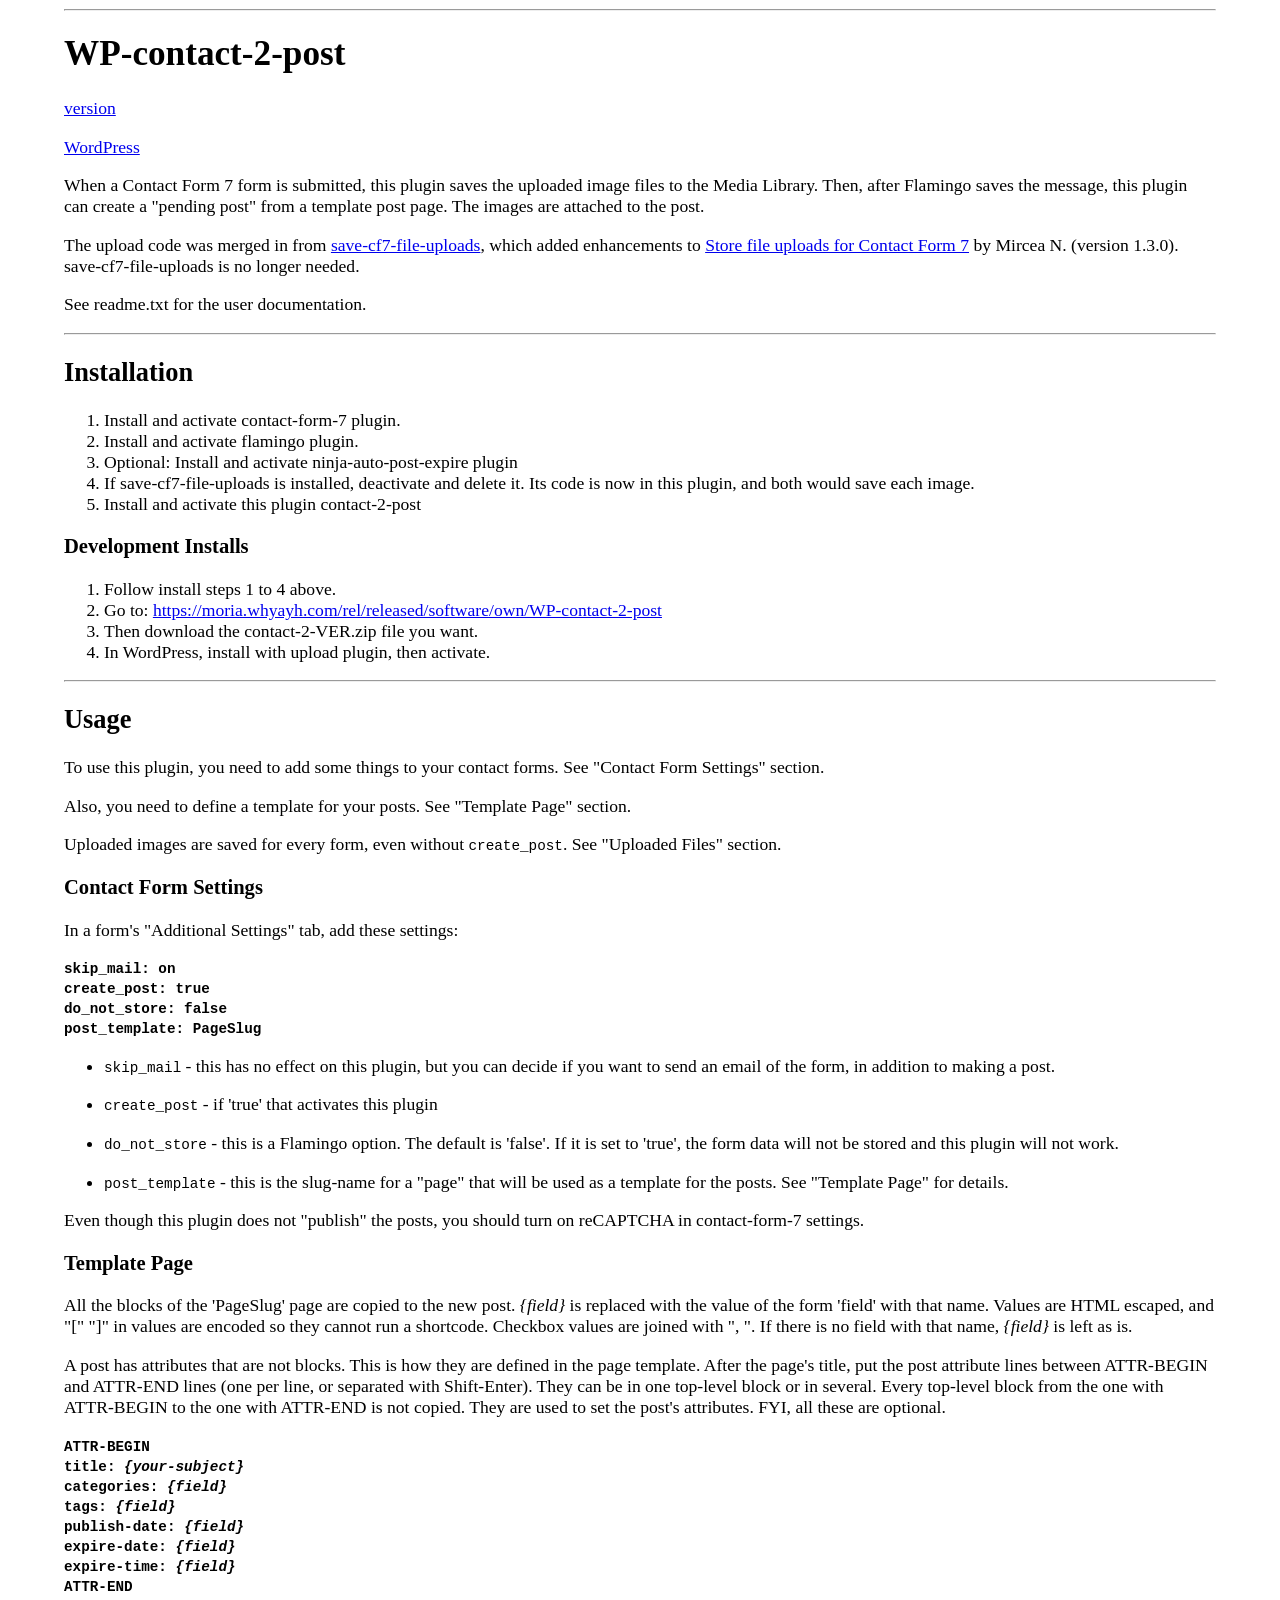
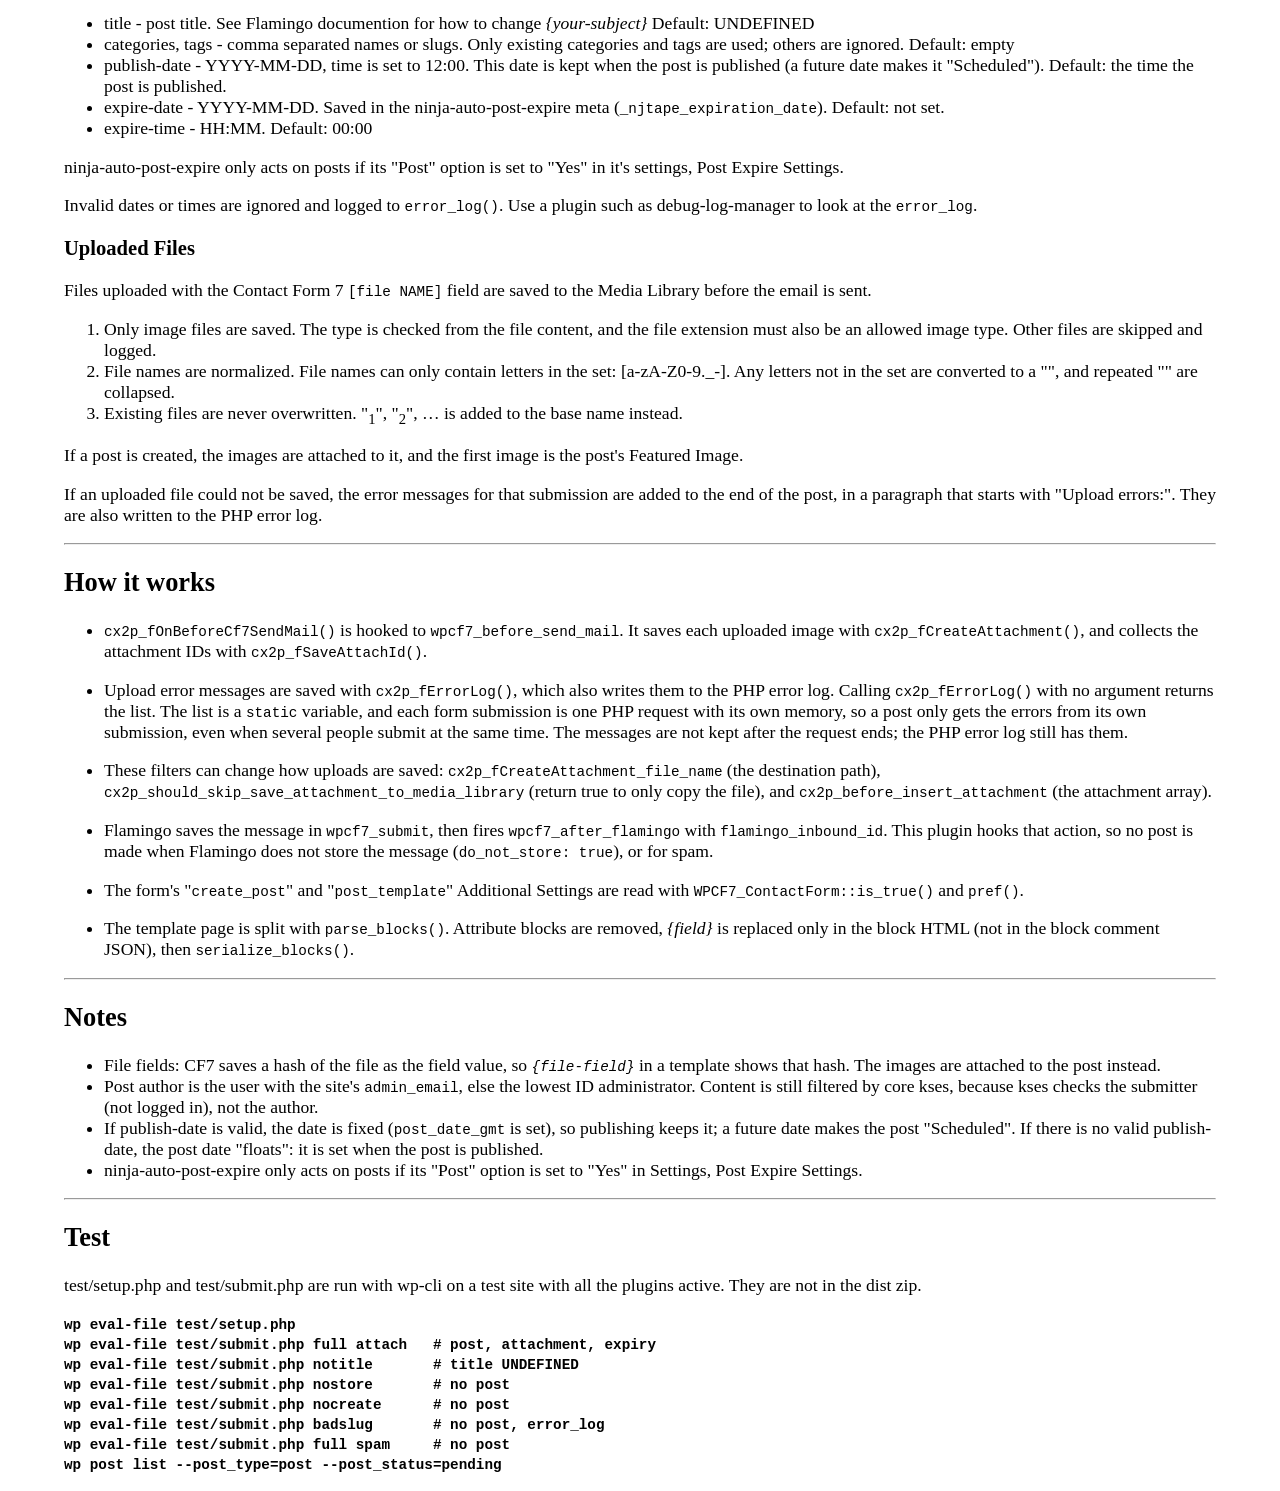
==== commit 20c5caa3: "Merged save-cf7-file-uploads code" ====
--- a/README.html
+++ b/README.html
@@ -69,21 +69,30 @@
   "https://img.shields.io/badge/version-1.1.0-orange.svg">version</a></p>
   <p><a href=
   "https://img.shields.io/badge/WordPress-Compatible-blue.svg">WordPress</a></p>
-  <p>When a Contact Form 7 form is submitted, Flamingo saves it. This plugin
-  can then create a "pending post" from a template post page.</p>
+  <p>When a Contact Form 7 form is submitted, this plugin saves the uploaded
+  image files to the Media Library. Then, after Flamingo saves the message,
+  this plugin can create a "pending post" from a template post page. The
+  images are attached to the post.</p>
+  <p>The upload code was merged in from <a href=
+  "https://github.com/TurtleEngr/WP-save-cf7-file-uploads">save-cf7-file-uploads</a>,
+  which added enhancements to <a href=
+  "https://wordpress.org/plugins/store-file-uploads-for-contact-form-7/">Store
+  file uploads for Contact Form 7</a> by Mircea N. (version 1.3.0).
+  save-cf7-file-uploads is no longer needed.</p>
   <p>See readme.txt for the user documentation.</p>
   <hr />
   <h2 id="installation">Installation</h2>
   <ol>
     <li>Install and activate contact-form-7 plugin.</li>
     <li>Install and activate flamingo plugin.</li>
-    <li>Optional: Install and activate save-cf7-file-uploads plugin</li>
     <li>Optional: Install and activate ninja-auto-post-expire plugin</li>
+    <li>If save-cf7-file-uploads is installed, deactivate and delete it. Its
+    code is now in this plugin, and both would save each image.</li>
     <li>Install and activate this plugin contact-2-post</li>
   </ol>
   <h3 id="development-installs">Development Installs</h3>
   <ol>
-    <li>Follow install steps 1 to 4.</li>
+    <li>Follow install steps 1 to 4 above.</li>
     <li>Go to: <a href=
     "https://moria.whyayh.com/rel/released/software/own/WP-contact-2-post">https://moria.whyayh.com/rel/released/software/own/WP-contact-2-post</a>
     </li>
@@ -96,6 +105,8 @@
   See "Contact Form Settings" section.</p>
   <p>Also, you need to define a template for your posts. See "Template Page"
   section.</p>
+  <p>Uploaded images are saved for every form, even without
+  <code>create_post</code>. See "Uploaded Files" section.</p>
   <h3 id="contact-form-settings">Contact Form Settings</h3>
   <p>In a form's "Additional Settings" tab, add these settings:</p>
   <pre class="example"><code>skip_mail: on
@@ -164,33 +175,68 @@
   <p>Invalid dates or times are ignored and logged to
   <code>error_log()</code>. Use a plugin such as debug-log-manager to look at
   the <code>error_log</code>.</p>
+  <h3 id="uploaded-files">Uploaded Files</h3>
+  <p>Files uploaded with the Contact Form 7 <code>[file NAME]</code> field
+  are saved to the Media Library before the email is sent.</p>
+  <ol>
+    <li>Only image files are saved. The type is checked from the file
+    content, and the file extension must also be an allowed image type. Other
+    files are skipped and logged.</li>
+    <li>File names are normalized. File names can only contain letters in the
+    set: [a-zA-Z0-9._-]. Any letters not in the set are converted to a
+    "<span class="underline">", and repeated "</span>" are collapsed.</li>
+    <li>Existing files are never overwritten. "<sub>1</sub>", "<sub>2</sub>",
+    … is added to the base name instead.</li>
+  </ol>
+  <p>If a post is created, the images are attached to it, and the first image
+  is the post's Featured Image.</p>
+  <p>If an uploaded file could not be saved, the error messages for that
+  submission are added to the end of the post, in a paragraph that starts
+  with "Upload errors:". They are also written to the PHP error log.</p>
   <hr />
   <h2 id="how-it-works">How it works</h2>
   <ul>
-    <li>save-cf7-file-uploads saves images in
-    <code>wpcf7_before_send_mail</code> and fires
-    <code>scf7fu_create_attachment_id_generated</code>. This plugin collects
-    those IDs. It also collects the IDs from
-    <code>nmr_create_attachment_id_generated</code>, fired by
-    store-file-uploads-for-contact-form-7.</li>
-    <li>save-cf7-file-uploads also saves its error messages (for example, a
-    file that is not an image) with <code>scf7fu_error_log()</code>. This
-    plugin gets them by calling <code>scf7fu_error_log()</code> with no
-    argument, and adds them to the end of the post in a paragraph that starts
-    with "Upload errors:". The messages are kept in memory for one request
-    (one submission), so a post only gets the errors from its own submission,
-    even when several people submit at the same time.</li>
-    <li>Flamingo saves the message in <code>wpcf7_submit</code>, then fires
-    <code>wpcf7_after_flamingo</code> with <code>flamingo_inbound_id</code>.
-    This plugin hooks that action, so no post is made when Flamingo does not
-    store the message (<code>do_not_store: true</code>), or for spam.</li>
-    <li>The form's "<code>create_post</code>" and
-    "<code>post_template</code>" Additional Settings are read with
-    <code>WPCF7_ContactForm::is_true()</code> and <code>pref()</code>.</li>
-    <li>The template page is split with <code>parse_blocks()</code>.
-    Attribute blocks are removed, <cite>{field}</cite> is replaced only in
-    the block HTML (not in the block comment JSON), then
-    <code>serialize_blocks()</code>.</li>
+    <li>
+      <p><code>cx2p_fOnBeforeCf7SendMail()</code> is hooked to
+      <code>wpcf7_before_send_mail</code>. It saves each uploaded image with
+      <code>cx2p_fCreateAttachment()</code>, and collects the attachment IDs
+      with <code>cx2p_fSaveAttachId()</code>.</p>
+    </li>
+    <li>
+      <p>Upload error messages are saved with <code>cx2p_fErrorLog()</code>,
+      which also writes them to the PHP error log. Calling
+      <code>cx2p_fErrorLog()</code> with no argument returns the list. The
+      list is a <code>static</code> variable, and each form submission is one
+      PHP request with its own memory, so a post only gets the errors from
+      its own submission, even when several people submit at the same time.
+      The messages are not kept after the request ends; the PHP error log
+      still has them.</p>
+    </li>
+    <li>
+      <p>These filters can change how uploads are saved:
+      <code>cx2p_fCreateAttachment_file_name</code> (the destination path),
+      <code>cx2p_should_skip_save_attachment_to_media_library</code> (return
+      true to only copy the file), and
+      <code>cx2p_before_insert_attachment</code> (the attachment array).</p>
+    </li>
+    <li>
+      <p>Flamingo saves the message in <code>wpcf7_submit</code>, then fires
+      <code>wpcf7_after_flamingo</code> with
+      <code>flamingo_inbound_id</code>. This plugin hooks that action, so no
+      post is made when Flamingo does not store the message
+      (<code>do_not_store: true</code>), or for spam.</p>
+    </li>
+    <li>
+      <p>The form's "<code>create_post</code>" and
+      "<code>post_template</code>" Additional Settings are read with
+      <code>WPCF7_ContactForm::is_true()</code> and <code>pref()</code>.</p>
+    </li>
+    <li>
+      <p>The template page is split with <code>parse_blocks()</code>.
+      Attribute blocks are removed, <cite>{field}</cite> is replaced only in
+      the block HTML (not in the block comment JSON), then
+      <code>serialize_blocks()</code>.</p>
+    </li>
   </ul>
   <hr />
   <h2 id="notes">Notes</h2>
@@ -198,7 +244,6 @@
     <li>File fields: CF7 saves a hash of the file as the field value, so
     <code><cite>{file-field}</cite></code> in a template shows that hash. The
     images are attached to the post instead.</li>
-    <li>save-cf7-file-uploads only saves image files.</li>
     <li>Post author is the user with the site's <code>admin_email</code>,
     else the lowest ID administrator. Content is still filtered by core kses,
     because kses checks the submitter (not logged in), not the author.</li>
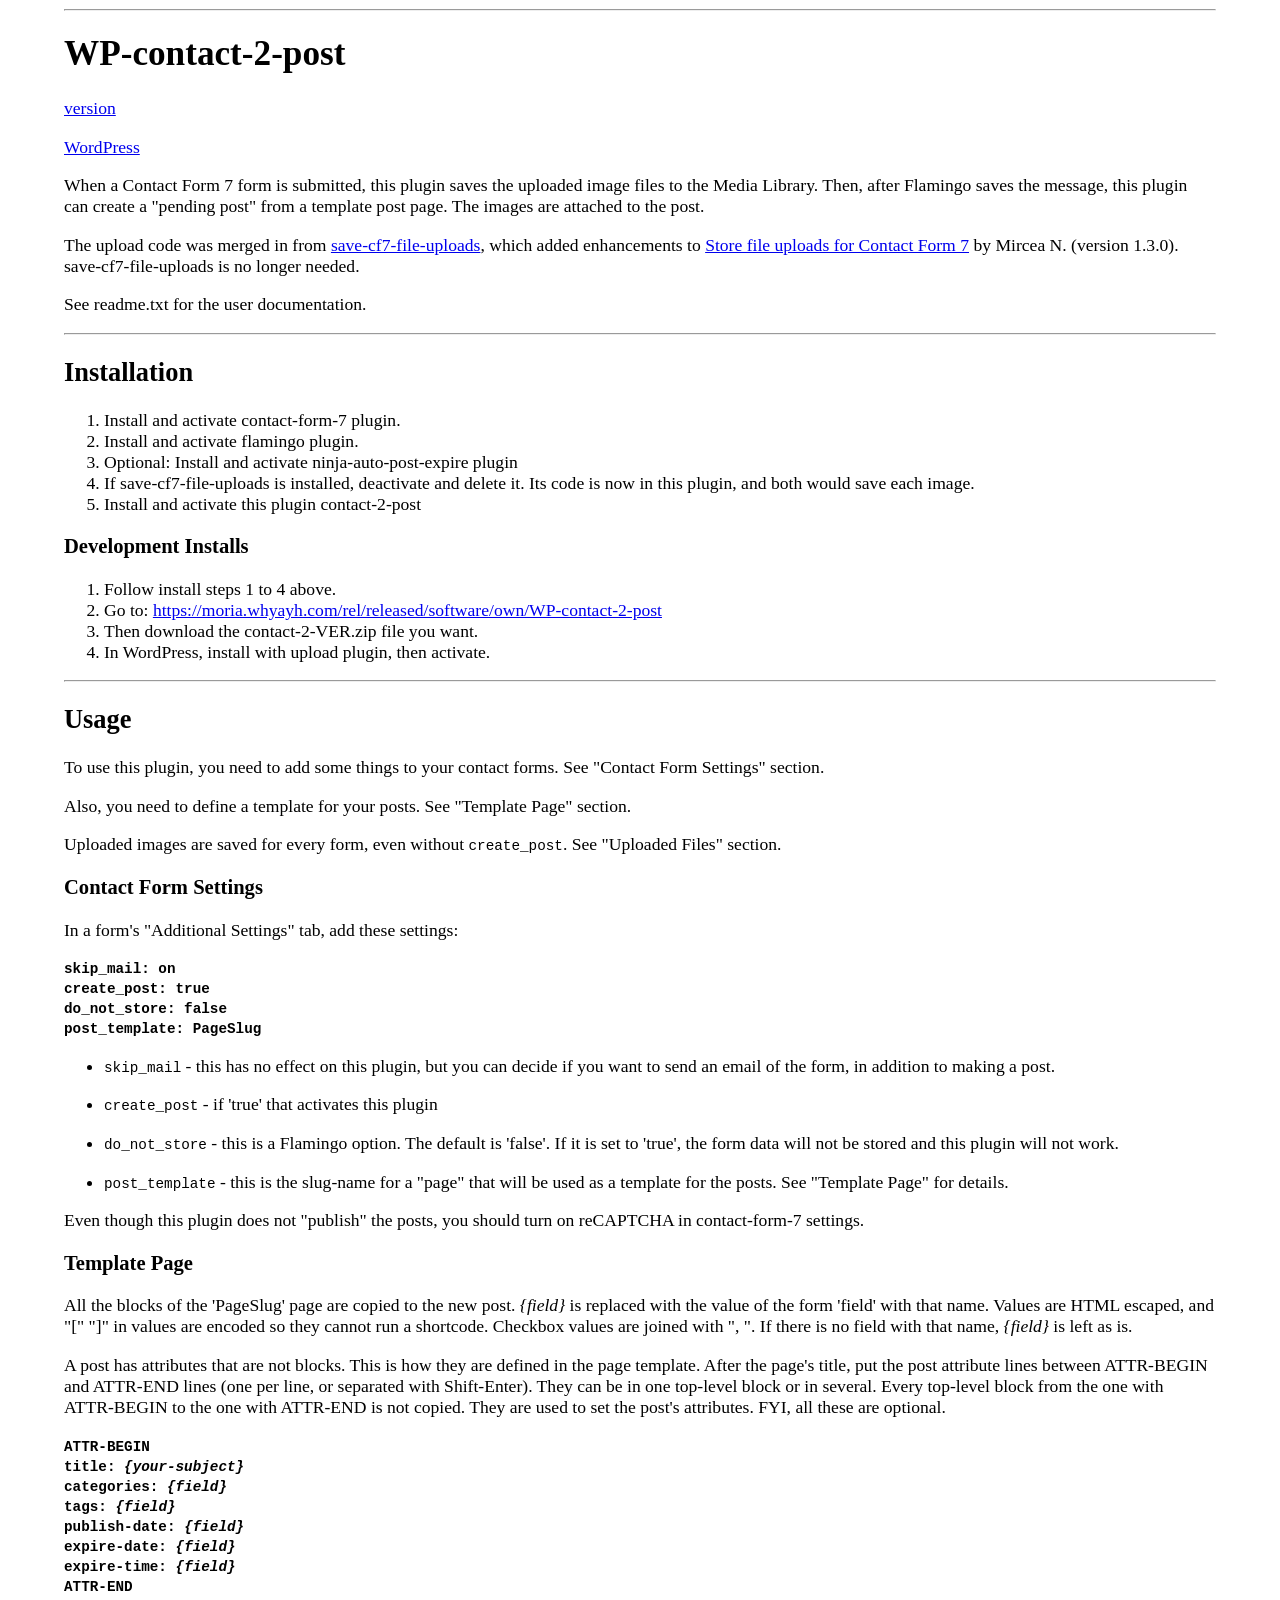
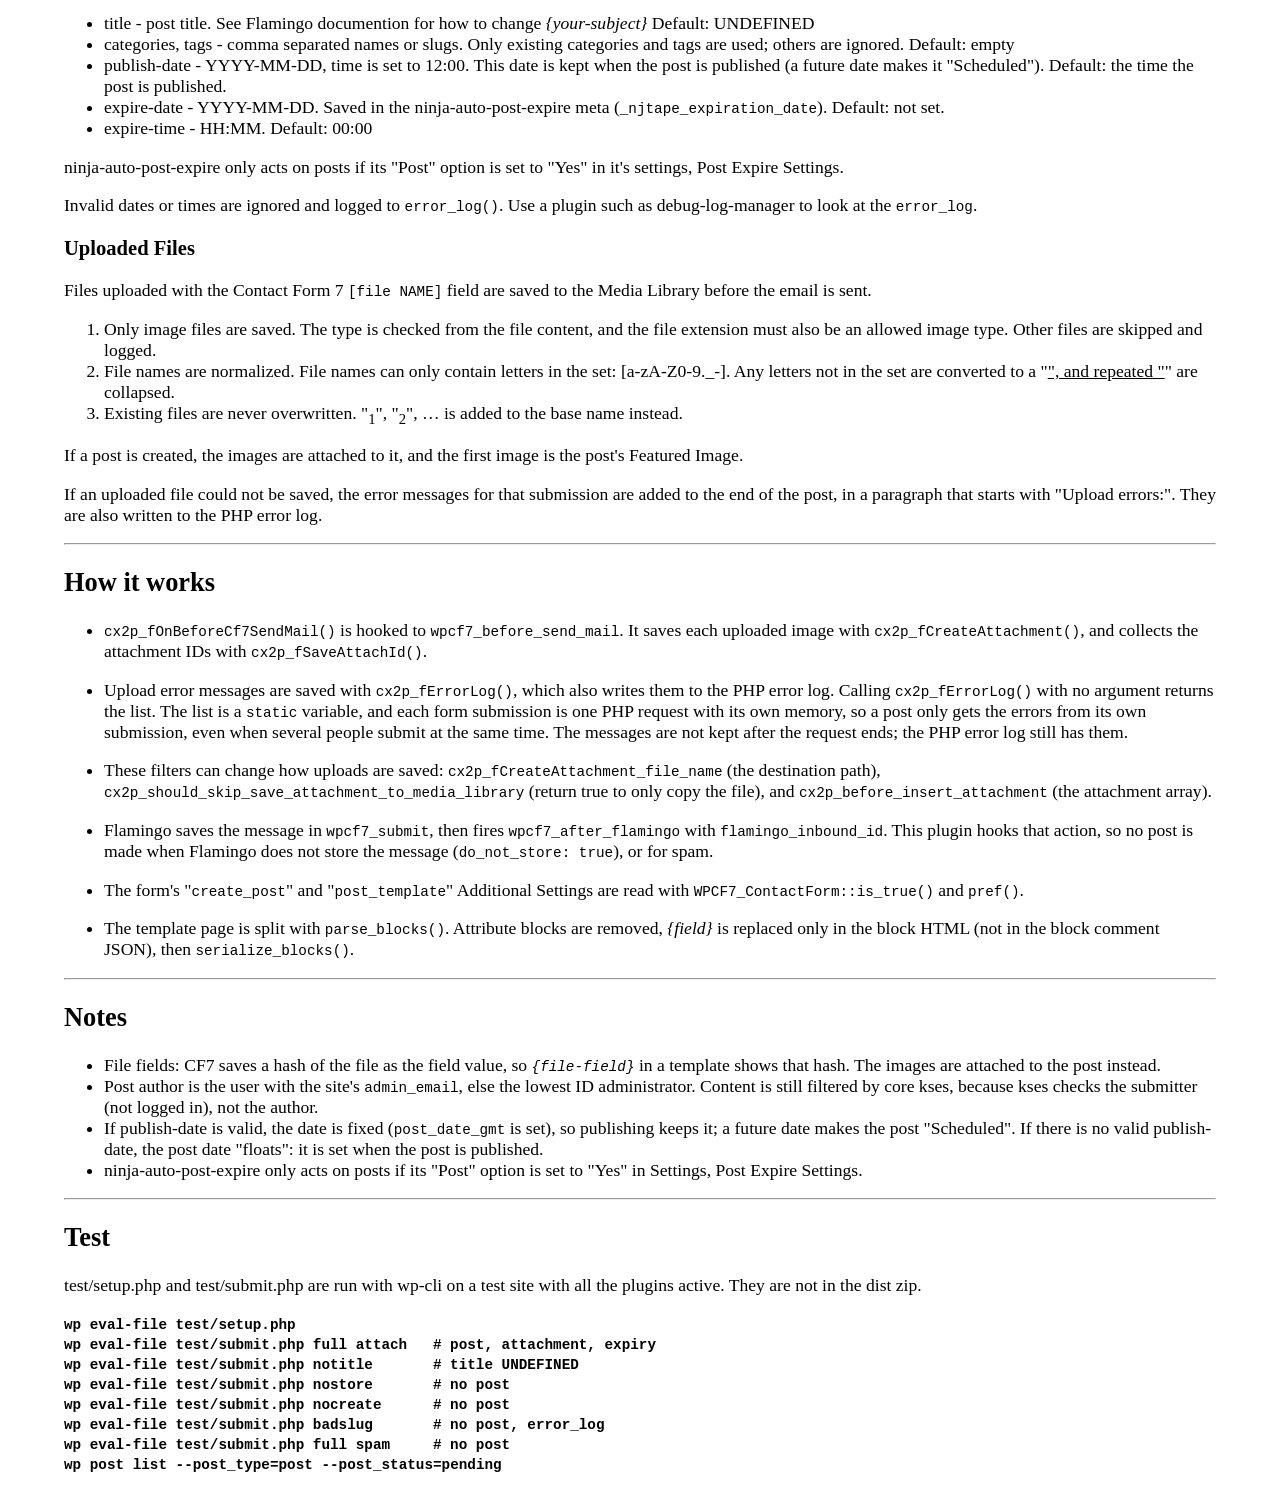
==== commit daf9d78d: "Updated" ====
--- a/README.html
+++ b/README.html
@@ -66,7 +66,7 @@
   <hr />
   <h1 id="wp-contact-2-post">WP-contact-2-post</h1>
   <p><a href=
-  "https://img.shields.io/badge/version-1.1.0-orange.svg">version</a></p>
+  "https://img.shields.io/badge/version-1.2.1-orange.svg">version</a></p>
   <p><a href=
   "https://img.shields.io/badge/WordPress-Compatible-blue.svg">WordPress</a></p>
   <p>When a Contact Form 7 form is submitted, this plugin saves the uploaded
@@ -105,8 +105,8 @@
   See "Contact Form Settings" section.</p>
   <p>Also, you need to define a template for your posts. See "Template Page"
   section.</p>
-  <p>Uploaded images are saved for every form, even without
-  <code>create_post</code>. See "Uploaded Files" section.</p>
+  <p>Uploaded images are saved for every form, even without <code class=
+  "verbatim">create_post</code>. See "Uploaded Files" section.</p>
   <h3 id="contact-form-settings">Contact Form Settings</h3>
   <p>In a form's "Additional Settings" tab, add these settings:</p>
   <pre class="example"><code>skip_mail: on
@@ -116,22 +116,23 @@
 </code></pre>
   <ul>
     <li>
-      <p><code>skip_mail</code> - this has no effect on this plugin, but you
-      can decide if you want to send an email of the form, in addition to
-      making a post.</p>
-    </li>
-    <li>
-      <p><code>create_post</code> - if 'true' that activates this plugin</p>
-    </li>
-    <li>
-      <p><code>do_not_store</code> - this is a Flamingo option. The default
-      is 'false'. If it is set to 'true', the form data will not be stored
-      and this plugin will not work.</p>
-    </li>
-    <li>
-      <p><code>post_template</code> - this is the slug-name for a "page" that
-      will be used as a template for the posts. See "Template Page" for
-      details.</p>
+      <p><code class="verbatim">skip_mail</code> - this has no effect on this
+      plugin, but you can decide if you want to send an email of the form, in
+      addition to making a post.</p>
+    </li>
+    <li>
+      <p><code class="verbatim">create_post</code> - if 'true' that activates
+      this plugin</p>
+    </li>
+    <li>
+      <p><code class="verbatim">do_not_store</code> - this is a Flamingo
+      option. The default is 'false'. If it is set to 'true', the form data
+      will not be stored and this plugin will not work.</p>
+    </li>
+    <li>
+      <p><code class="verbatim">post_template</code> - this is the slug-name
+      for a "page" that will be used as a template for the posts. See
+      "Template Page" for details.</p>
     </li>
   </ul>
   <p>Even though this plugin does not "publish" the posts, you should turn on
@@ -167,24 +168,26 @@
     when the post is published (a future date makes it "Scheduled"). Default:
     the time the post is published.</li>
     <li>expire-date - YYYY-MM-DD. Saved in the ninja-auto-post-expire meta
-    (<code>_njtape_expiration_date</code>). Default: not set.</li>
+    (<code class="verbatim">_njtape_expiration_date</code>). Default: not
+    set.</li>
     <li>expire-time - HH:MM. Default: 00:00</li>
   </ul>
   <p>ninja-auto-post-expire only acts on posts if its "Post" option is set to
   "Yes" in it's settings, Post Expire Settings.</p>
-  <p>Invalid dates or times are ignored and logged to
-  <code>error_log()</code>. Use a plugin such as debug-log-manager to look at
-  the <code>error_log</code>.</p>
+  <p>Invalid dates or times are ignored and logged to <code class=
+  "verbatim">error_log()</code>. Use a plugin such as debug-log-manager to
+  look at the <code class="verbatim">error_log</code>.</p>
   <h3 id="uploaded-files">Uploaded Files</h3>
-  <p>Files uploaded with the Contact Form 7 <code>[file NAME]</code> field
-  are saved to the Media Library before the email is sent.</p>
+  <p>Files uploaded with the Contact Form 7 <code class="verbatim">[file
+  NAME]</code> field are saved to the Media Library before the email is
+  sent.</p>
   <ol>
     <li>Only image files are saved. The type is checked from the file
     content, and the file extension must also be an allowed image type. Other
     files are skipped and logged.</li>
     <li>File names are normalized. File names can only contain letters in the
-    set: [a-zA-Z0-9._-]. Any letters not in the set are converted to a
-    "<span class="underline">", and repeated "</span>" are collapsed.</li>
+    set: [a-zA-Z0-9._-]. Any letters not in the set are converted to a "<u>",
+    and repeated "</u>" are collapsed.</li>
     <li>Existing files are never overwritten. "<sub>1</sub>", "<sub>2</sub>",
     … is added to the base name instead.</li>
   </ol>
@@ -197,58 +200,66 @@
   <h2 id="how-it-works">How it works</h2>
   <ul>
     <li>
-      <p><code>cx2p_fOnBeforeCf7SendMail()</code> is hooked to
-      <code>wpcf7_before_send_mail</code>. It saves each uploaded image with
-      <code>cx2p_fCreateAttachment()</code>, and collects the attachment IDs
-      with <code>cx2p_fSaveAttachId()</code>.</p>
-    </li>
-    <li>
-      <p>Upload error messages are saved with <code>cx2p_fErrorLog()</code>,
-      which also writes them to the PHP error log. Calling
-      <code>cx2p_fErrorLog()</code> with no argument returns the list. The
-      list is a <code>static</code> variable, and each form submission is one
-      PHP request with its own memory, so a post only gets the errors from
-      its own submission, even when several people submit at the same time.
-      The messages are not kept after the request ends; the PHP error log
-      still has them.</p>
-    </li>
-    <li>
-      <p>These filters can change how uploads are saved:
-      <code>cx2p_fCreateAttachment_file_name</code> (the destination path),
-      <code>cx2p_should_skip_save_attachment_to_media_library</code> (return
-      true to only copy the file), and
-      <code>cx2p_before_insert_attachment</code> (the attachment array).</p>
-    </li>
-    <li>
-      <p>Flamingo saves the message in <code>wpcf7_submit</code>, then fires
-      <code>wpcf7_after_flamingo</code> with
-      <code>flamingo_inbound_id</code>. This plugin hooks that action, so no
-      post is made when Flamingo does not store the message
-      (<code>do_not_store: true</code>), or for spam.</p>
-    </li>
-    <li>
-      <p>The form's "<code>create_post</code>" and
-      "<code>post_template</code>" Additional Settings are read with
-      <code>WPCF7_ContactForm::is_true()</code> and <code>pref()</code>.</p>
-    </li>
-    <li>
-      <p>The template page is split with <code>parse_blocks()</code>.
-      Attribute blocks are removed, <cite>{field}</cite> is replaced only in
-      the block HTML (not in the block comment JSON), then
-      <code>serialize_blocks()</code>.</p>
+      <p><code class="verbatim">cx2p_fOnBeforeCf7SendMail()</code> is hooked
+      to <code class="verbatim">wpcf7_before_send_mail</code>. It saves each
+      uploaded image with <code class=
+      "verbatim">cx2p_fCreateAttachment()</code>, and collects the attachment
+      IDs with <code class="verbatim">cx2p_fSaveAttachId()</code>.</p>
+    </li>
+    <li>
+      <p>Upload error messages are saved with <code class=
+      "verbatim">cx2p_fErrorLog()</code>, which also writes them to the PHP
+      error log. Calling <code class="verbatim">cx2p_fErrorLog()</code> with
+      no argument returns the list. The list is a <code class=
+      "verbatim">static</code> variable, and each form submission is one PHP
+      request with its own memory, so a post only gets the errors from its
+      own submission, even when several people submit at the same time. The
+      messages are not kept after the request ends; the PHP error log still
+      has them.</p>
+    </li>
+    <li>
+      <p>These filters can change how uploads are saved: <code class=
+      "verbatim">cx2p_fCreateAttachment_file_name</code> (the destination
+      path), <code class=
+      "verbatim">cx2p_should_skip_save_attachment_to_media_library</code>
+      (return true to only copy the file), and <code class=
+      "verbatim">cx2p_before_insert_attachment</code> (the attachment
+      array).</p>
+    </li>
+    <li>
+      <p>Flamingo saves the message in <code class=
+      "verbatim">wpcf7_submit</code>, then fires <code class=
+      "verbatim">wpcf7_after_flamingo</code> with <code class=
+      "verbatim">flamingo_inbound_id</code>. This plugin hooks that action,
+      so no post is made when Flamingo does not store the message
+      (<code class="verbatim">do_not_store: true</code>), or for spam.</p>
+    </li>
+    <li>
+      <p>The form's "<code class="verbatim">create_post</code>" and
+      "<code class="verbatim">post_template</code>" Additional Settings are
+      read with <code class="verbatim">WPCF7_ContactForm::is_true()</code>
+      and <code class="verbatim">pref()</code>.</p>
+    </li>
+    <li>
+      <p>The template page is split with <code class=
+      "verbatim">parse_blocks()</code>. Attribute blocks are removed,
+      <cite>{field}</cite> is replaced only in the block HTML (not in the
+      block comment JSON), then <code class=
+      "verbatim">serialize_blocks()</code>.</p>
     </li>
   </ul>
   <hr />
   <h2 id="notes">Notes</h2>
   <ul>
     <li>File fields: CF7 saves a hash of the file as the field value, so
-    <code><cite>{file-field}</cite></code> in a template shows that hash. The
-    images are attached to the post instead.</li>
-    <li>Post author is the user with the site's <code>admin_email</code>,
-    else the lowest ID administrator. Content is still filtered by core kses,
-    because kses checks the submitter (not logged in), not the author.</li>
-    <li>If publish-date is valid, the date is fixed
-    (<code>post_date_gmt</code> is set), so publishing keeps it; a future
+    <code class="verbatim"><cite>{file-field}</cite></code> in a template
+    shows that hash. The images are attached to the post instead.</li>
+    <li>Post author is the user with the site's <code class=
+    "verbatim">admin_email</code>, else the lowest ID administrator. Content
+    is still filtered by core kses, because kses checks the submitter (not
+    logged in), not the author.</li>
+    <li>If publish-date is valid, the date is fixed (<code class=
+    "verbatim">post_date_gmt</code> is set), so publishing keeps it; a future
     date makes the post "Scheduled". If there is no valid publish-date, the
     post date "floats": it is set when the post is published.</li>
     <li>ninja-auto-post-expire only acts on posts if its "Post" option is set
@@ -262,29 +273,45 @@
        id="cb3">
     <pre class="sourceCode bash"><code class="sourceCode bash"><span id=
     "cb3-1"><a href="#cb3-1"
-   aria-hidden="true"></a><span class=
+   aria-hidden="true"
+   tabindex="-1"></a><span class=
    "ex">wp</span> eval-file test/setup.php</span>
 <span id="cb3-2"><a href="#cb3-2"
-   aria-hidden="true"></a><span class=
-   "ex">wp</span> eval-file test/submit.php full attach   # post, attachment, expiry</span>
+   aria-hidden="true"
+   tabindex="-1"></a><span class=
+   "ex">wp</span> eval-file test/submit.php full attach   <span class=
+   "co"># post, attachment, expiry</span></span>
 <span id="cb3-3"><a href="#cb3-3"
-   aria-hidden="true"></a><span class=
-   "ex">wp</span> eval-file test/submit.php notitle       # title UNDEFINED</span>
+   aria-hidden="true"
+   tabindex="-1"></a><span class=
+   "ex">wp</span> eval-file test/submit.php notitle       <span class=
+   "co"># title UNDEFINED</span></span>
 <span id="cb3-4"><a href="#cb3-4"
-   aria-hidden="true"></a><span class=
-   "ex">wp</span> eval-file test/submit.php nostore       # no post</span>
+   aria-hidden="true"
+   tabindex="-1"></a><span class=
+   "ex">wp</span> eval-file test/submit.php nostore       <span class=
+   "co"># no post</span></span>
 <span id="cb3-5"><a href="#cb3-5"
-   aria-hidden="true"></a><span class=
-   "ex">wp</span> eval-file test/submit.php nocreate      # no post</span>
+   aria-hidden="true"
+   tabindex="-1"></a><span class=
+   "ex">wp</span> eval-file test/submit.php nocreate      <span class=
+   "co"># no post</span></span>
 <span id="cb3-6"><a href="#cb3-6"
-   aria-hidden="true"></a><span class=
-   "ex">wp</span> eval-file test/submit.php badslug       # no post, error_log</span>
+   aria-hidden="true"
+   tabindex="-1"></a><span class=
+   "ex">wp</span> eval-file test/submit.php badslug       <span class=
+   "co"># no post, error_log</span></span>
 <span id="cb3-7"><a href="#cb3-7"
-   aria-hidden="true"></a><span class=
-   "ex">wp</span> eval-file test/submit.php full spam     # no post</span>
+   aria-hidden="true"
+   tabindex="-1"></a><span class=
+   "ex">wp</span> eval-file test/submit.php full spam     <span class=
+   "co"># no post</span></span>
 <span id="cb3-8"><a href="#cb3-8"
-   aria-hidden="true"></a><span class=
-   "ex">wp</span> post list --post_type=post --post_status=pending</span></code></pre>
+   aria-hidden="true"
+   tabindex="-1"></a><span class="ex">wp</span> post list <span class=
+   "at">--post_type</span><span class="op">=</span>post <span class=
+   "at">--post_status</span><span class=
+   "op">=</span>pending</span></code></pre>
   </div>
 </body>
 </html>
